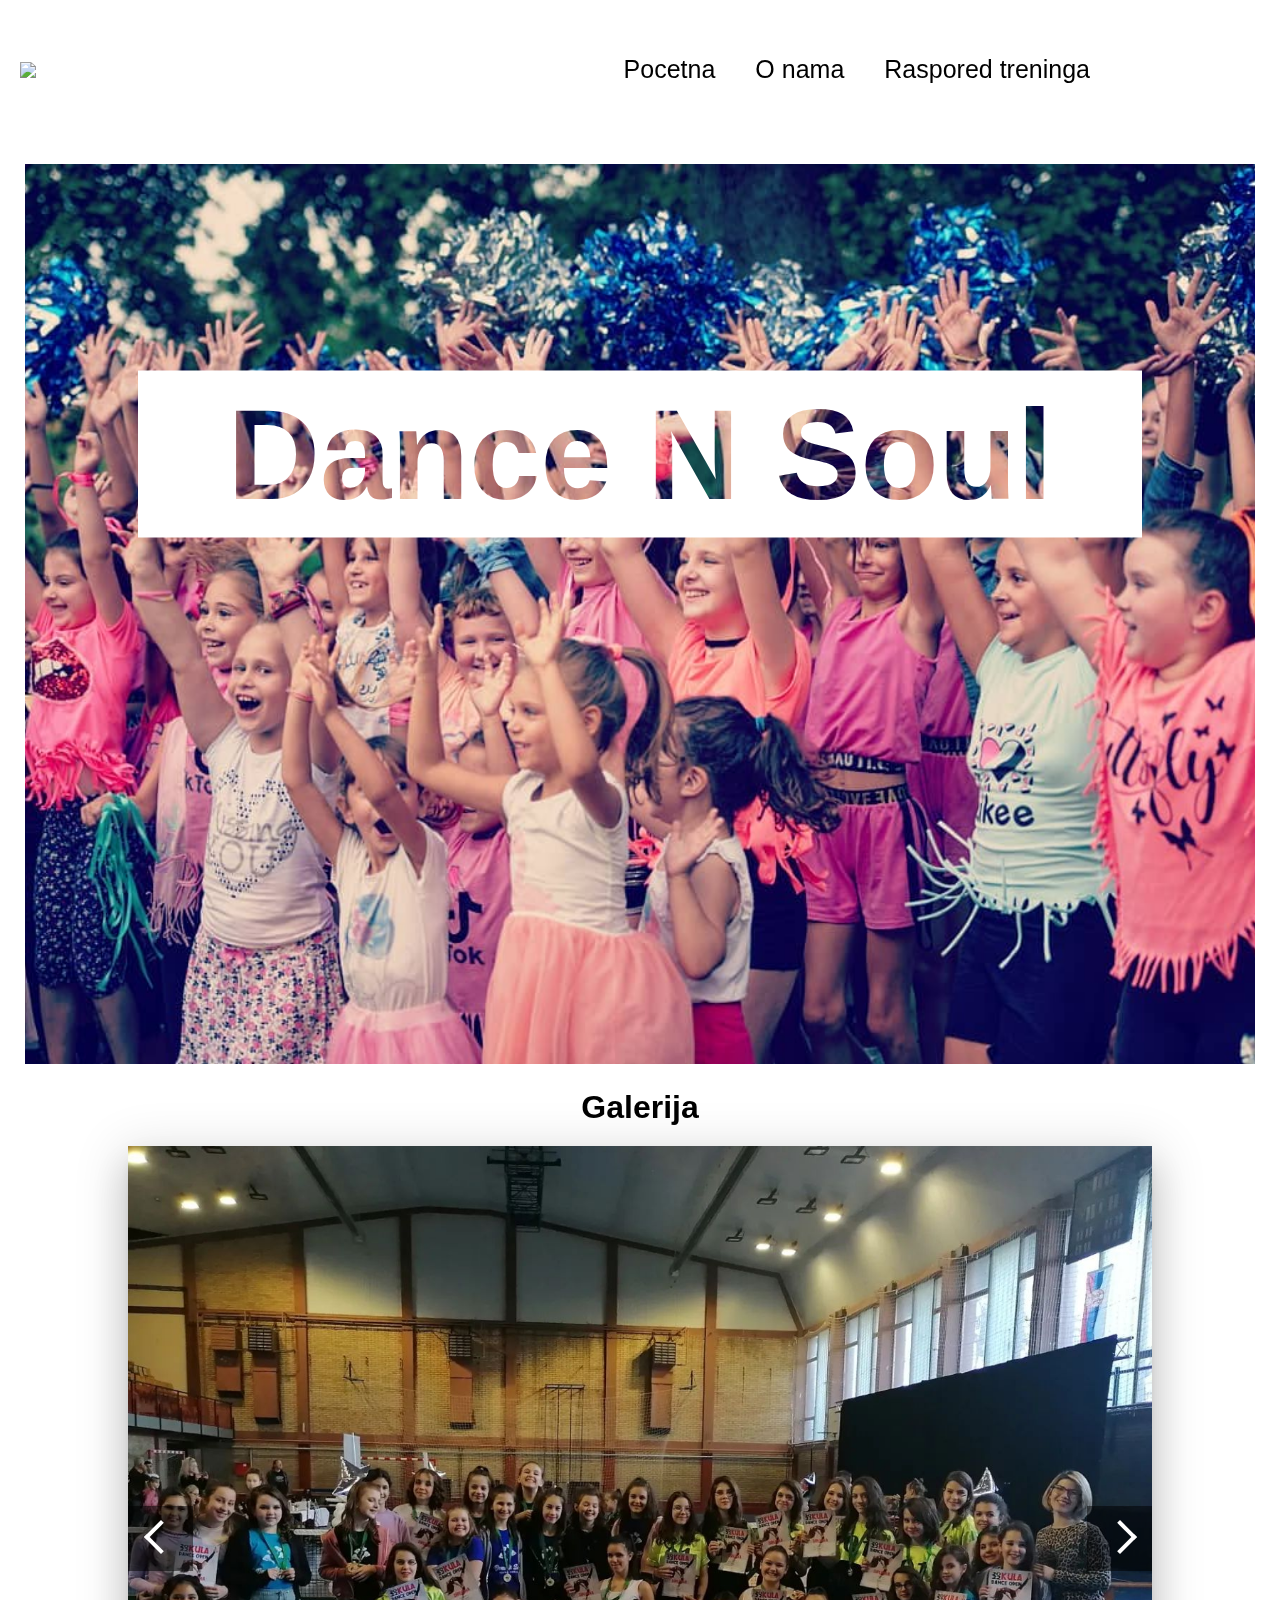
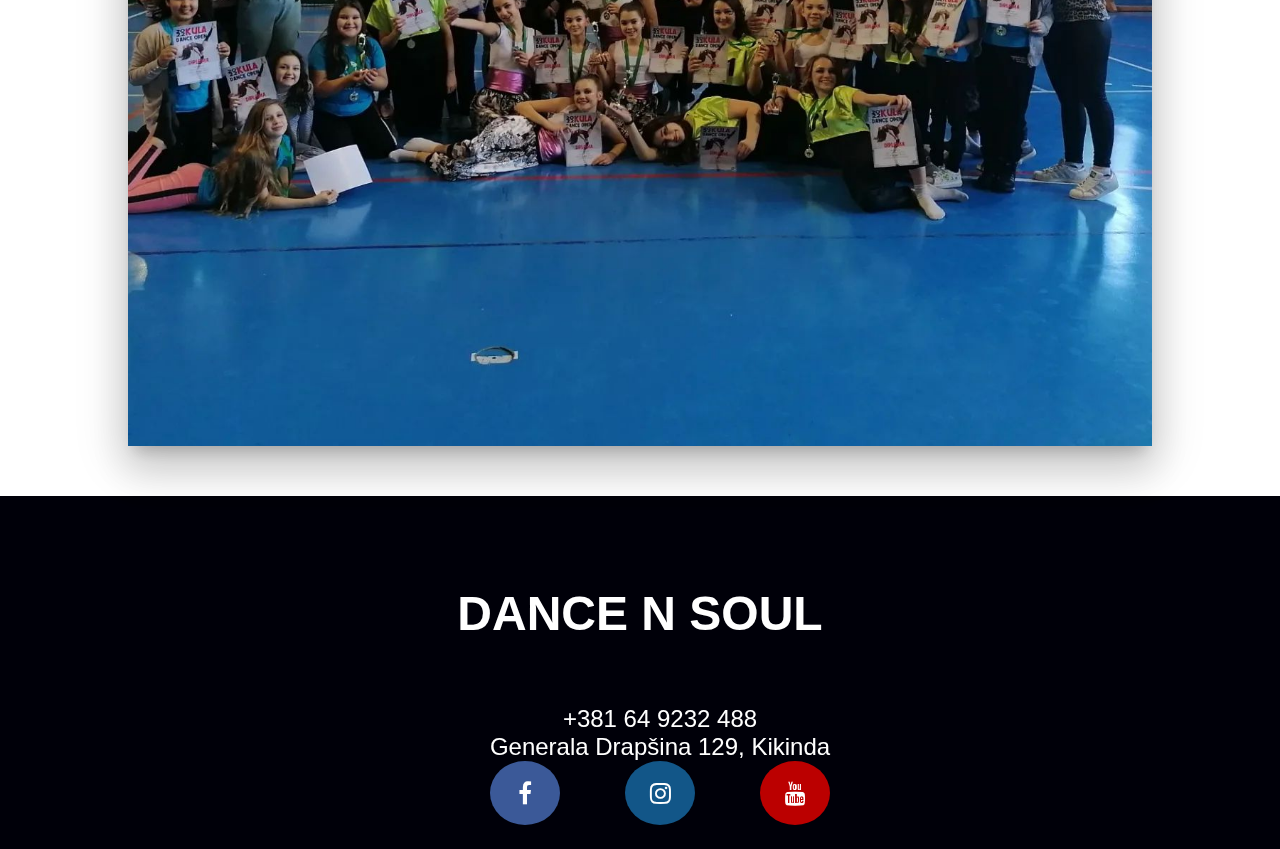
==== index.html @ 38089ff3 "added changes" ====
<!DOCTYPE html>
<html>
<head>
	<meta charset="utf-8">
	<meta name="viewport" content="width=device-width, initial-scale=1">
	<link rel="stylesheet" type="text/css" href="style.css">
    <link rel="stylesheet" href="https://cdnjs.cloudflare.com/ajax/libs/font-awesome/4.7.0/css/font-awesome.min.css">
	<title>DANCE N SOUL</title>
</head>
<body>
  <nav class="header">
          <img  src="slike/s13.jpg">

          <button >MENU</button>

      	<ul>
      		<li><a href="index.html">Pocetna</a></li>
      		<li><a href="o_nama.html">O nama</a></li>
            <li><a href="raspored.html">Raspored treninga</a></li>
      		
      	</ul>
  </nav>

  <div class="bg">
       <div class="container">
         <div class="text">Dance N Soul</div>
       </div>
  </div>

  <div>

    <h1>Galerija</h1>

    <div class="slider-wrapper">
        <button id="left-btn"><i class="arrow"></i></button>
        <div class="slider-images">
            <img src="./slike/s1.jpg">
            <img src="./slike/s2.jpg">
            <img src="./slike/s10.jpg">
            <img src="./slike/s3.jpg">
            <img src="./slike/s12.jpg">
            <img src="./slike/s7.jpg">
            <img src="./slike/s8.jpg">
         </div>   
        <button id="right-btn"><i class="arrow"></i></button>
    </div>    
  </div>


  
  <footer>
    <h2>DANCE N SOUL</h2>
    <div>
        <ul>
            <li> +381 64 9232 488</li>
            <li> Generala Drapšina 129, Kikinda</li>
            <div class="line">
                <li><a class="fa fa-facebook" href="https://www.facebook.com/Dance-N-Soul-205111957030318" target="blank"></a></li>
                <li><a class="fa fa-instagram" href="https://www.instagram.com/dance_n_soul/" target="blank"></a></li>
                <li><a class="fa fa-youtube" href="https://www.youtube.com/channel/UCO1Mel-s2wBLecOdH6HY7vw" target="blank"></a></li>
            </div>
        </ul>
    </div>
  </footer>

  <script type="text/javascript" src="script.js"></script>
</body>
</html>
---- style.css ----
body, html {
  height: 100%;
  margin: 0;
  padding: 0;
  box-sizing: border-box;
  font-family: sans-serif;
}

h1 {
    text-align: center;
    margin-bottom: 15px;
}

h2 {
    color:#000009;
    padding-top: 50px;
    font-size: 2em;
}

/* Navbar*/

.header {
    display: flex;
    justify-content: space-between;
    max-width: 100%;
    margin: auto;
    align-items: center;
    padding: 20px;
   /* background-color: #fff;*/
}

.header img {
    max-width: 275px;
}

.header ul {
    display: flex;
    list-style: none;
    font-size: 25px;
    justify-content: space-around;
    z-index: 9;
    margin-right: 150px;
}

.header ul li a {
    padding: 10px 20px;
    text-decoration: none;
    display: block;
    color: black;
}

.header button {
    display: none;
    padding: 10px;
}

@media (max-width: 1000px) {
    .header button {
        display: block;
    }

    .header ul {
        display: none;
        background-color: lightsteelblue;
        position: absolute;
        width: 100%;
        left: 0;
        right: 0;
        top: 120px;
    }
}


/*background pocetna*/


.bg {
  background-image: url("./slike/s11.jpg");
  height: 100vh; 
 /* max-width: 80%;*/
  margin: 25px;
  background-position: center;
  background-repeat: no-repeat;
  background-size: cover;
}

.bg .container { 
  top: 30%;  
  position: relative;
  height: 300px;
}

.text {
  background-color: white;
  color: black;
  font-size: 10vw; 
  font-weight: bold;
  margin: 0 auto; 
  padding: 10px;
  width: 80%;
  text-align: center; 
  position: absolute; 
  left: 50%; 
  transform: translate(-50%, -50%); 
  mix-blend-mode: screen; 
}


/*Galerija-pocetna*/



.slider-wrapper {
    max-width: 80%;
    height: 100vh;
    box-shadow: 0 24px 38px 3px rgba(0, 0, 0, 0.14), 0 9px 46px 8px rgba(0, 0, 0, 0.12), 0 11px 15px -7px rgba(0, 0, 0, 0.2);
    margin: auto;
    margin-top: 20px;
    position: relative;
    margin-bottom: 50px;
}

.slider-wrapper .slider-images {
    height: 100%;
}

.slider-wrapper .slider-images img {
    width: 100%;
    height: 100%;
    object-fit: cover;
    display: none;
}

.slider-wrapper .slider-images img:first-child {
    display: block;
}

.slider-wrapper button {
    height: 65px;
    width: 65px;
    border: none;
    outline: none;
    background: rgba(0, 0, 0, 0.5);
    cursor: pointer;
    top: 40%;
    position: absolute;
    z-index: 999;
}

.slider-wrapper button .arrow {
    border: solid #fff;
    border-width: 0 4px 4px 0;
    display: inline-block;
    padding: 10px;
    transition: transform 0.3s ease-out;
    outline: none;
}

.slider-wrapper #right-btn {
    right: 0;
}

.slider-wrapper #right-btn .arrow {
    transform: rotate(-45deg);
}

.slider-wrapper #left-btn {
    left: 0;
}

.slider-wrapper #left-btn .arrow {
    transform: rotate(135deg);
}

/*** O nama ***/

#mi {
    padding-left: 120px;
    font-family: reight-display-pro,serif;
    font-weight: 500;
    font-style: italic;
    line-height: 1.2;
    text-align: left;
    font-size: 2.5rem;

}

.card4 {
      box-shadow: 0 4px 8px 0 rgba(0, 0, 0, 0.2);
      font-family: freight-display-pro, serif;
      font-style: italic;
      font-weight: 300;
      font-size: 2rem;
      padding: 85px;
      margin: 40px;
}

@media (max-width: 1000px) {
    .card4 {
       font-size: 25px ;
       padding: 10px;
    }
}

/* nas tim */

.column {
  float: left;
  width: 45%;
  margin-bottom: 16px;
  margin-left: 25px;
  padding: 0 8px;
}


@media screen and (max-width: 650px) {
  .column {
    width: 100%;
    display: block;
  }
}



.card {
  box-shadow: 0 4px 8px 0 rgba(0, 0, 0, 0.2);

}


.container {
  padding: 20px 16px;
}

.container::after, .row::after {
  content: "";
  clear: both;
  display: table;
}

.title {
  color: grey;
}

/*.button {
  border: none;
  outline: 0;
  display: inline-block;
  padding: 8px;
  color: white;
  background-color: #000;
  text-align: center;
  cursor: pointer;
  width: 100%;
}

.button:hover {
  background-color: #555;
}*/ 



/*** raspored treninga ***/

.cover {
    margin: 30px;
    background-position: center;
}

.cover img {
    display: block;
    margin: auto;
    max-width: 100%;
    height: auto;


}



/*foto galerija

.galerija{
    height: 100vh;
    background-color: lightgoldenrodyellow;
}/*

/*kontak

.con_heder {
    text-align: center;
    margin-top: 20px;
    margin-bottom: 40px;
}


input[type=text], select, textarea {
  width: 100%;
  padding: 12px;
  border: 1px solid #ccc;
  margin-top: 6px;
  margin-bottom: 16px;
  resize: vertical;
}

input[type=submit] {
  background-color: #04AA6D;
  color: white;
  padding: 12px 20px;
  border: none;
  cursor: pointer;
}

input[type=submit]:hover {
  background-color: #45a049;
}

.con_container {
  border-radius: 5px;
  background-color: #f2f2f2;
  padding: 10px;
}


.con_column {
  float: left;
  width: 50%;
  margin-top: 6px;
  padding: 20px;
}


.con_row:after {
  content: "";
  display: table;
  clear: both;
}

textarea {
    height: 170px;
}

@media screen and (max-width: 1000px) {
  .column, input[type=submit] {
    width: 100%;
    margin-top: 0;
  }
}/*


/*footer*/

footer {
    text-align: center;
    background-color: #000009;
    color: white;
    display: flex;
    align-items: center;
    justify-content: center;
    flex-direction: column;
    font-size: 1.5em;

    
}

footer ul {
    list-style: none;
}

footer h2 {
    color: white;
}

.line {
    display: flex;
    flex-direction: row;
    justify-content: space-between;

}


.fa {
  padding: 20px;
  font-size: 30px;
  width: 30px;
  text-align: center;
  text-decoration: none;
  border-radius: 50%;
  
}


.fa:hover {
  opacity: 0.7;
}

.fa-facebook {
    background: #3B5998;
    color: white;
 }

 .fa-instagram {
    background: #125688;
    color: white;
}

.fa-youtube {
    background: #bb0000;
    color: white;
}
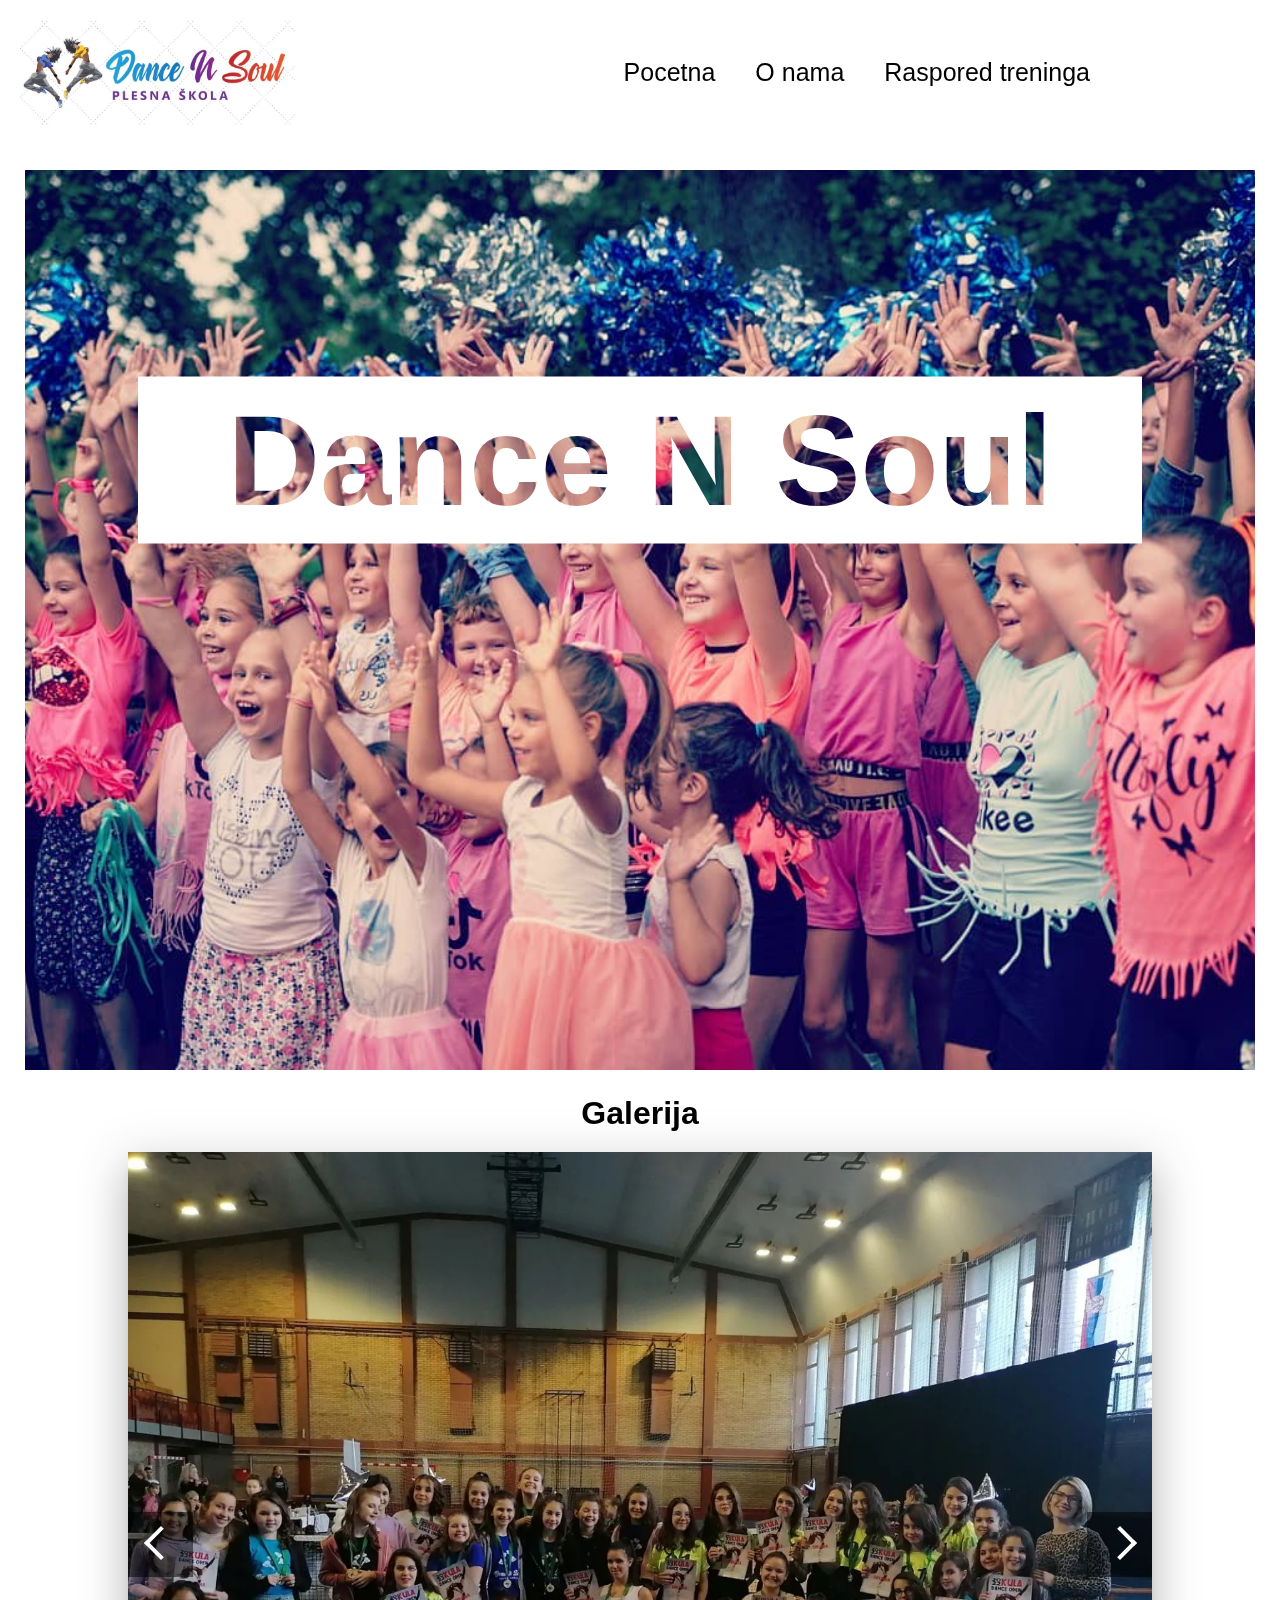
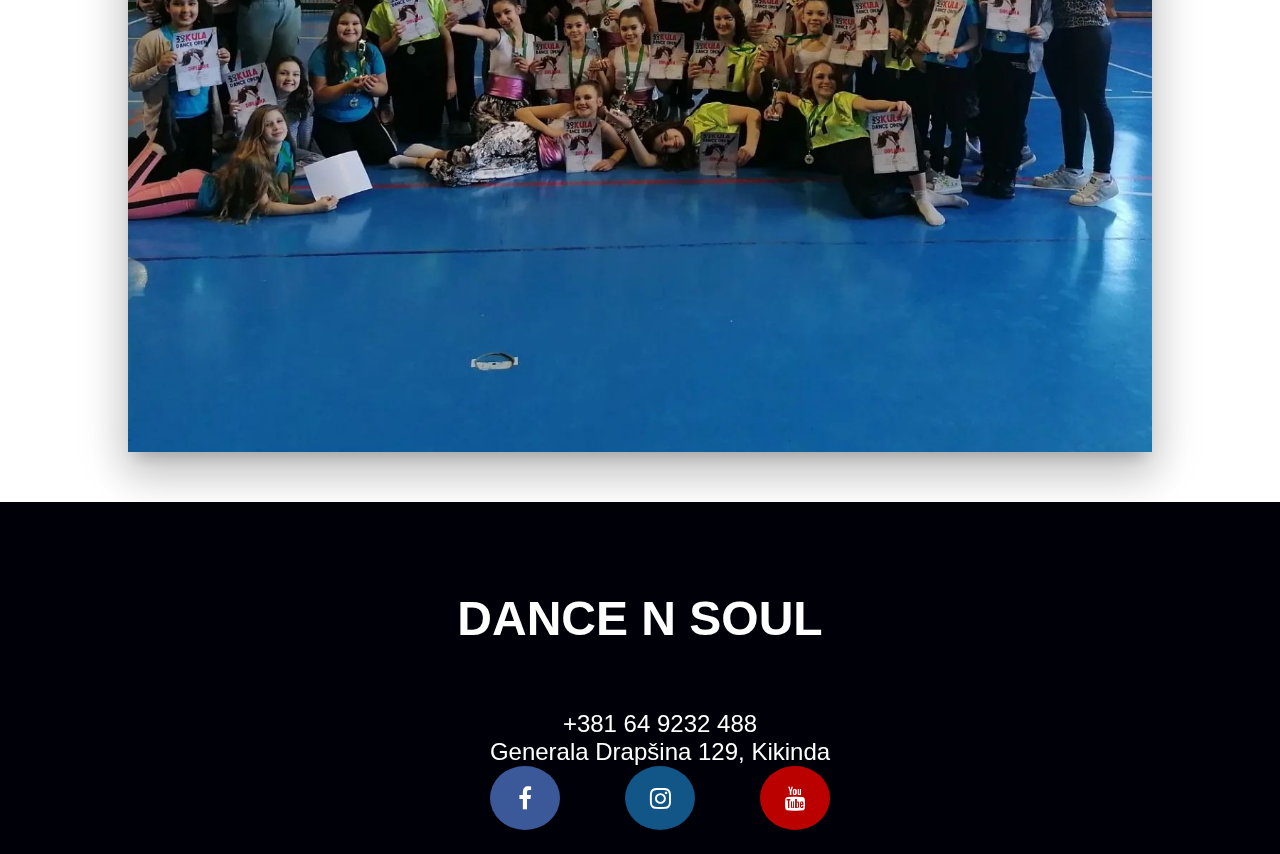
==== commit 1d863b9a: "updating project" ====
--- a/index.html
+++ b/index.html
@@ -9,7 +9,7 @@
 </head>
 <body>
   <nav class="header">
-          <img  src="slike/s13.jpg">
+          <img  src="slike/S13.jpg">
 
           <button >MENU</button>
 
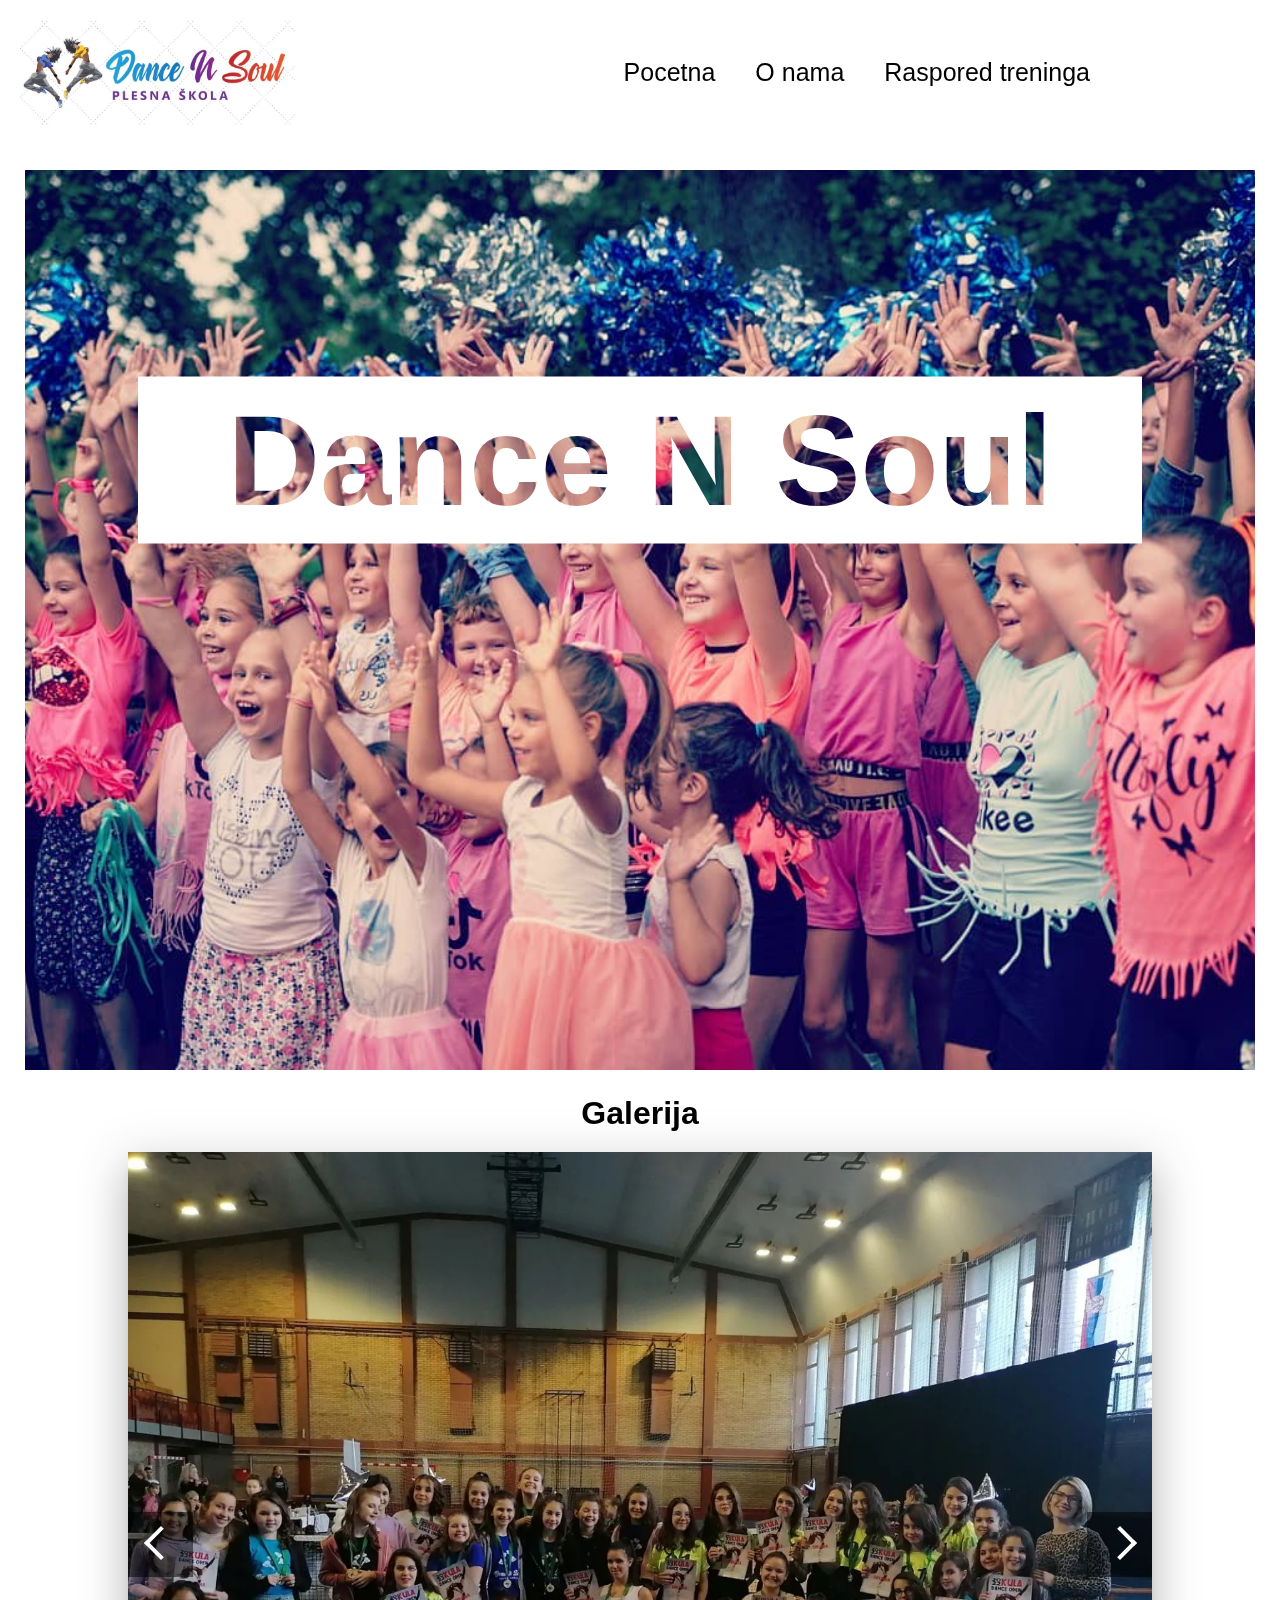
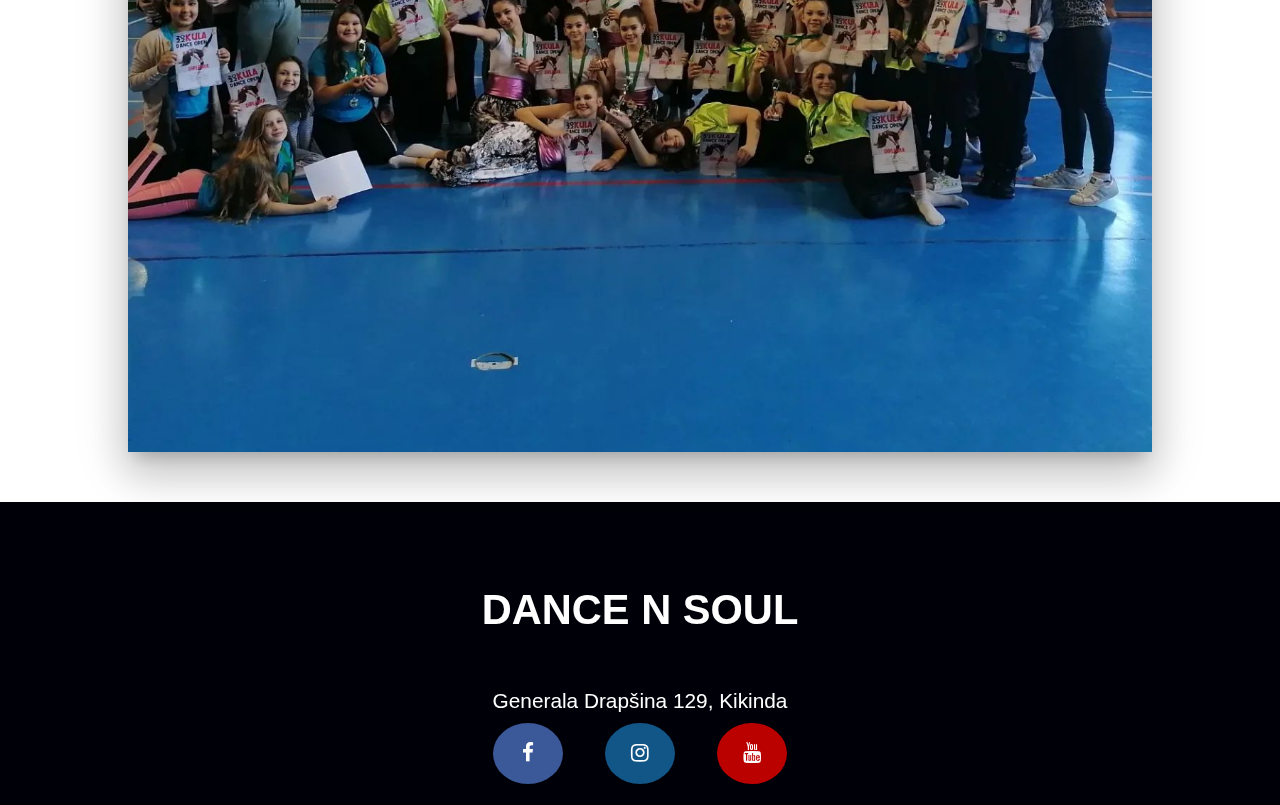
==== commit 4ea9e958: "new changes" ====
--- a/index.html
+++ b/index.html
@@ -52,7 +52,6 @@
     <h2>DANCE N SOUL</h2>
     <div>
         <ul>
-            <li> +381 64 9232 488</li>
             <li> Generala Drapšina 129, Kikinda</li>
             <div class="line">
                 <li><a class="fa fa-facebook" href="https://www.facebook.com/Dance-N-Soul-205111957030318" target="blank"></a></li>
--- a/style.css
+++ b/style.css
@@ -52,11 +52,13 @@
 .header button {
     display: none;
     padding: 10px;
+    
 }
 
 @media (max-width: 1000px) {
     .header button {
         display: block;
+        margin-right: 15px;
     }
 
     .header ul {
@@ -176,7 +178,7 @@
 
 #mi {
     padding-left: 120px;
-    font-family: reight-display-pro,serif;
+   /* font-family: 'Lato';*/
     font-weight: 500;
     font-style: italic;
     line-height: 1.2;
@@ -187,7 +189,7 @@
 
 .card4 {
       box-shadow: 0 4px 8px 0 rgba(0, 0, 0, 0.2);
-      font-family: freight-display-pro, serif;
+      /*font-family: Lato;*/
       font-style: italic;
       font-weight: 300;
       font-size: 2rem;
@@ -212,11 +214,17 @@
   padding: 0 8px;
 }
 
-
-@media screen and (max-width: 650px) {
+.card img {
+    width: 100%; 
+    height: auto;
+}
+
+
+@media screen and (max-width: 950px) {
   .column {
     width: 100%;
     display: block;
+    margin-right: 10px;
   }
 }
 
@@ -358,23 +366,27 @@
     align-items: center;
     justify-content: center;
     flex-direction: column;
-    font-size: 1.5em;
+    font-size: 1.3em;
 
     
 }
 
 footer ul {
     list-style: none;
+    padding: 0;
 }
 
 footer h2 {
     color: white;
+    margin-left: 3px;
+    margin-right: 3px;
 }
 
 .line {
     display: flex;
     flex-direction: row;
     justify-content: space-between;
+    margin-top: 10px;
 
 }
 
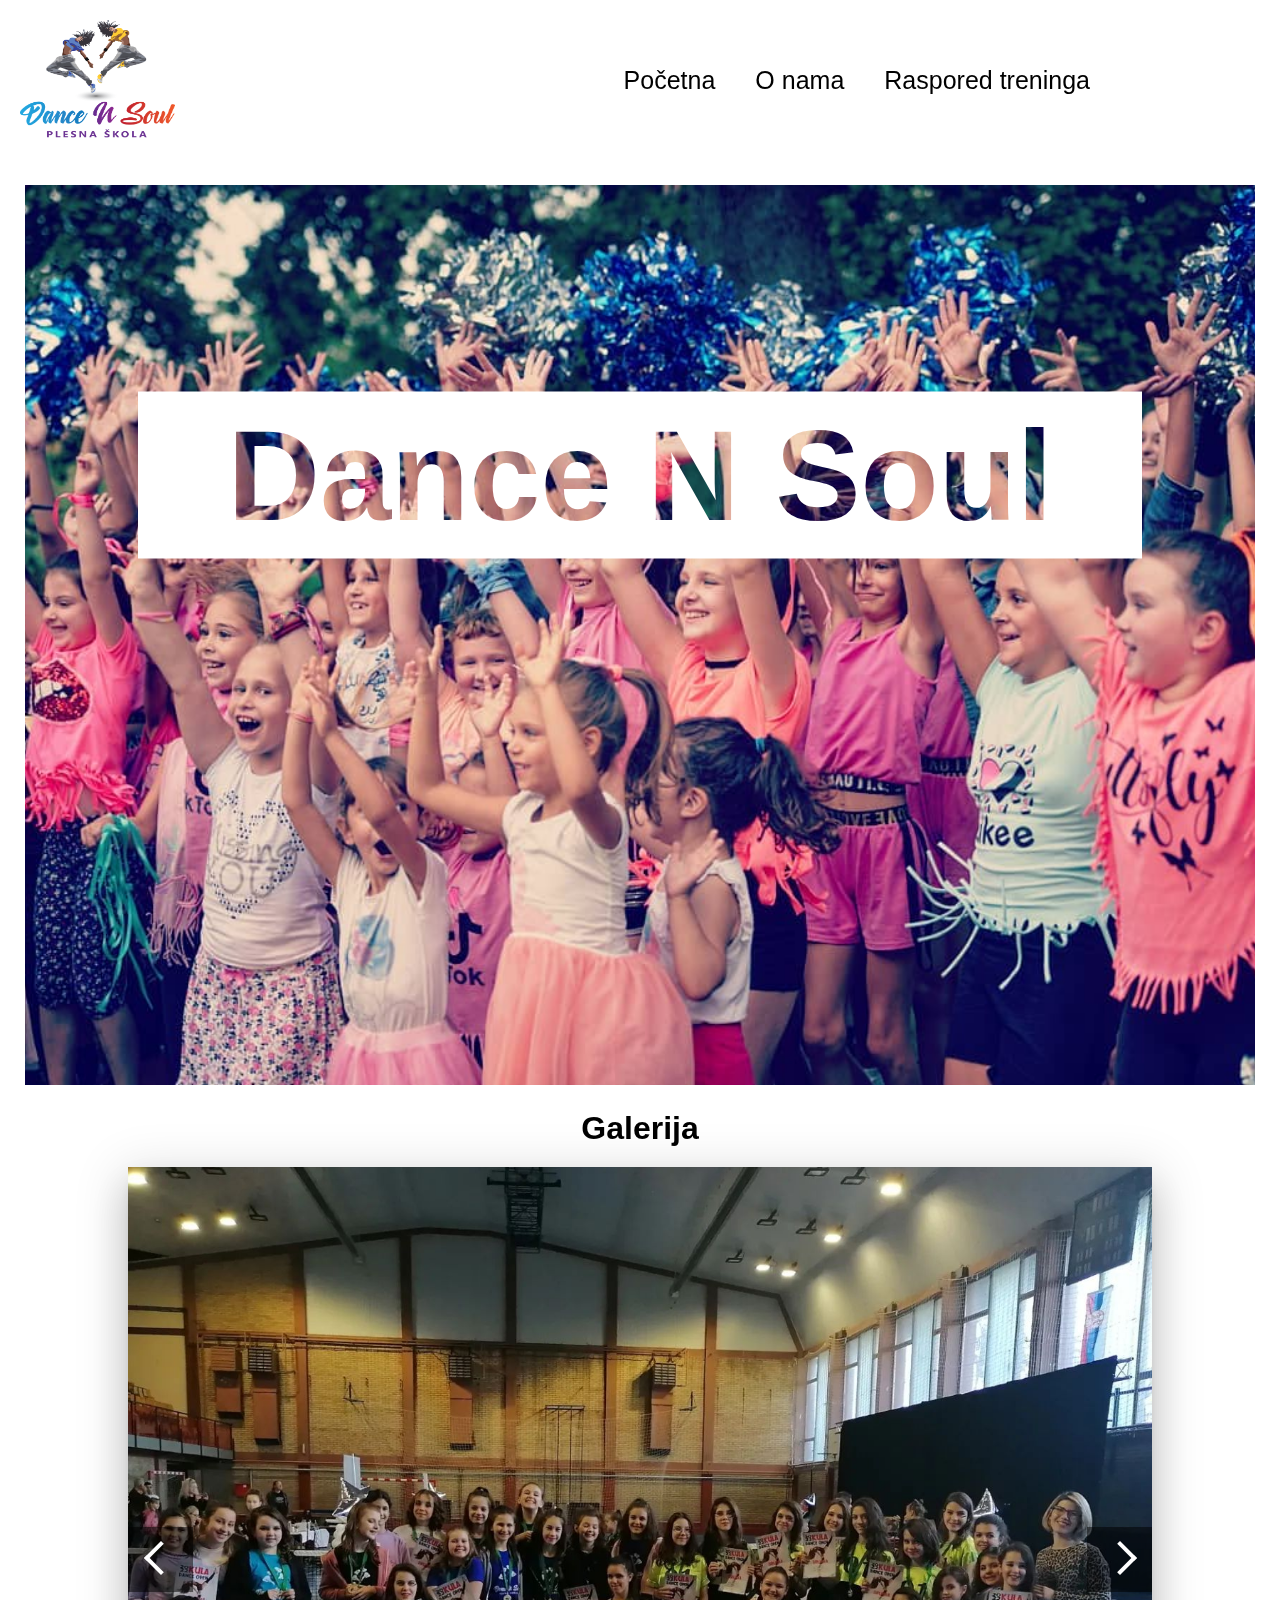
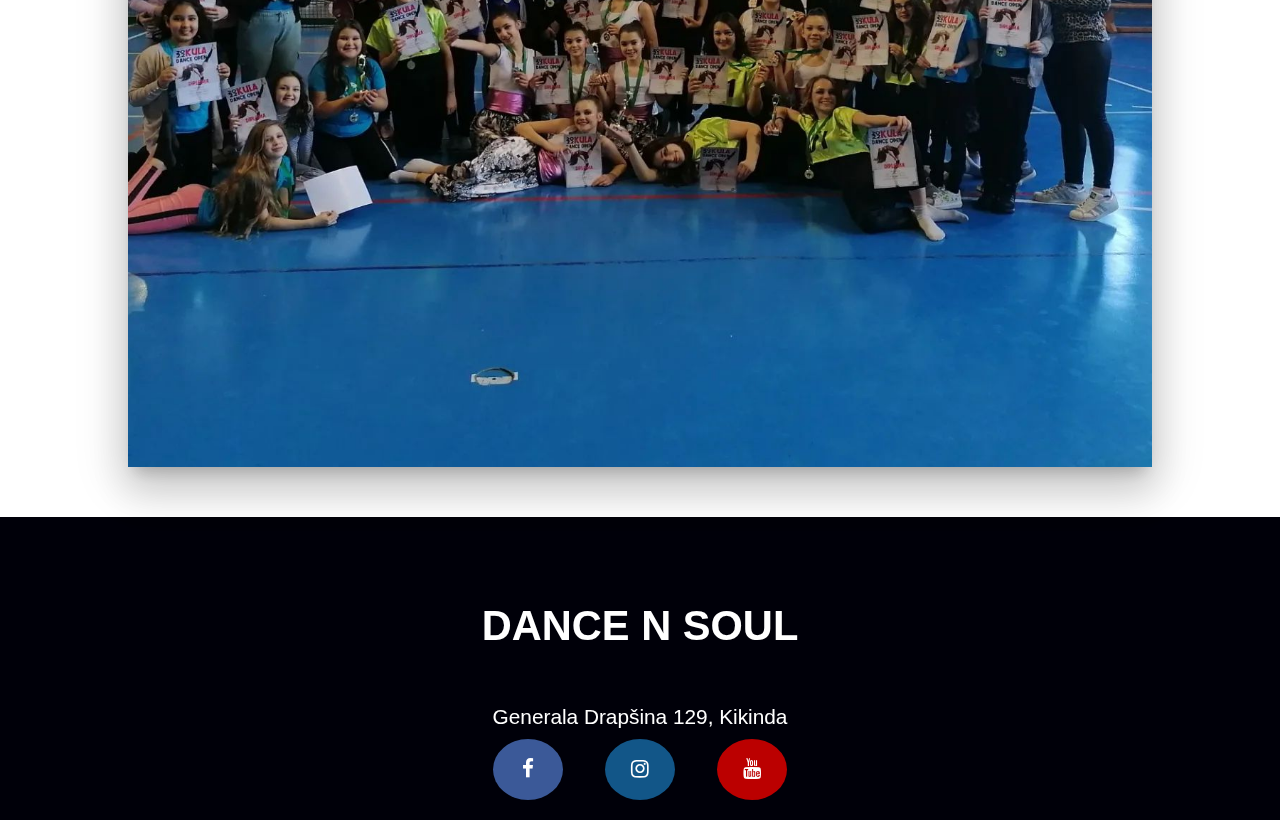
==== commit 2e042f02: "adding changes" ====
--- a/index.html
+++ b/index.html
@@ -9,12 +9,12 @@
 </head>
 <body>
   <nav class="header">
-          <img  src="slike/S13.jpg">
+          <img  src="slike/logo.png">
 
           <button >MENU</button>
 
       	<ul>
-      		<li><a href="index.html">Pocetna</a></li>
+      		<li><a href="index.html">Početna</a></li>
       		<li><a href="o_nama.html">O nama</a></li>
             <li><a href="raspored.html">Raspored treninga</a></li>
       		
--- a/style.css
+++ b/style.css
@@ -26,11 +26,11 @@
     margin: auto;
     align-items: center;
     padding: 20px;
-   /* background-color: #fff;*/
 }
 
 .header img {
-    max-width: 275px;
+    width: 155px;
+    height: 120px;
 }
 
 .header ul {
@@ -55,10 +55,10 @@
     
 }
 
-@media (max-width: 1000px) {
+@media (max-width: 800px) {
     .header button {
         display: block;
-        margin-right: 15px;
+        margin-right: 20px;
     }
 
     .header ul {
@@ -177,19 +177,16 @@
 /*** O nama ***/
 
 #mi {
-    padding-left: 120px;
-   /* font-family: 'Lato';*/
     font-weight: 500;
     font-style: italic;
     line-height: 1.2;
-    text-align: left;
+    text-align: center;
     font-size: 2.5rem;
 
 }
 
 .card4 {
       box-shadow: 0 4px 8px 0 rgba(0, 0, 0, 0.2);
-      /*font-family: Lato;*/
       font-style: italic;
       font-weight: 300;
       font-size: 2rem;
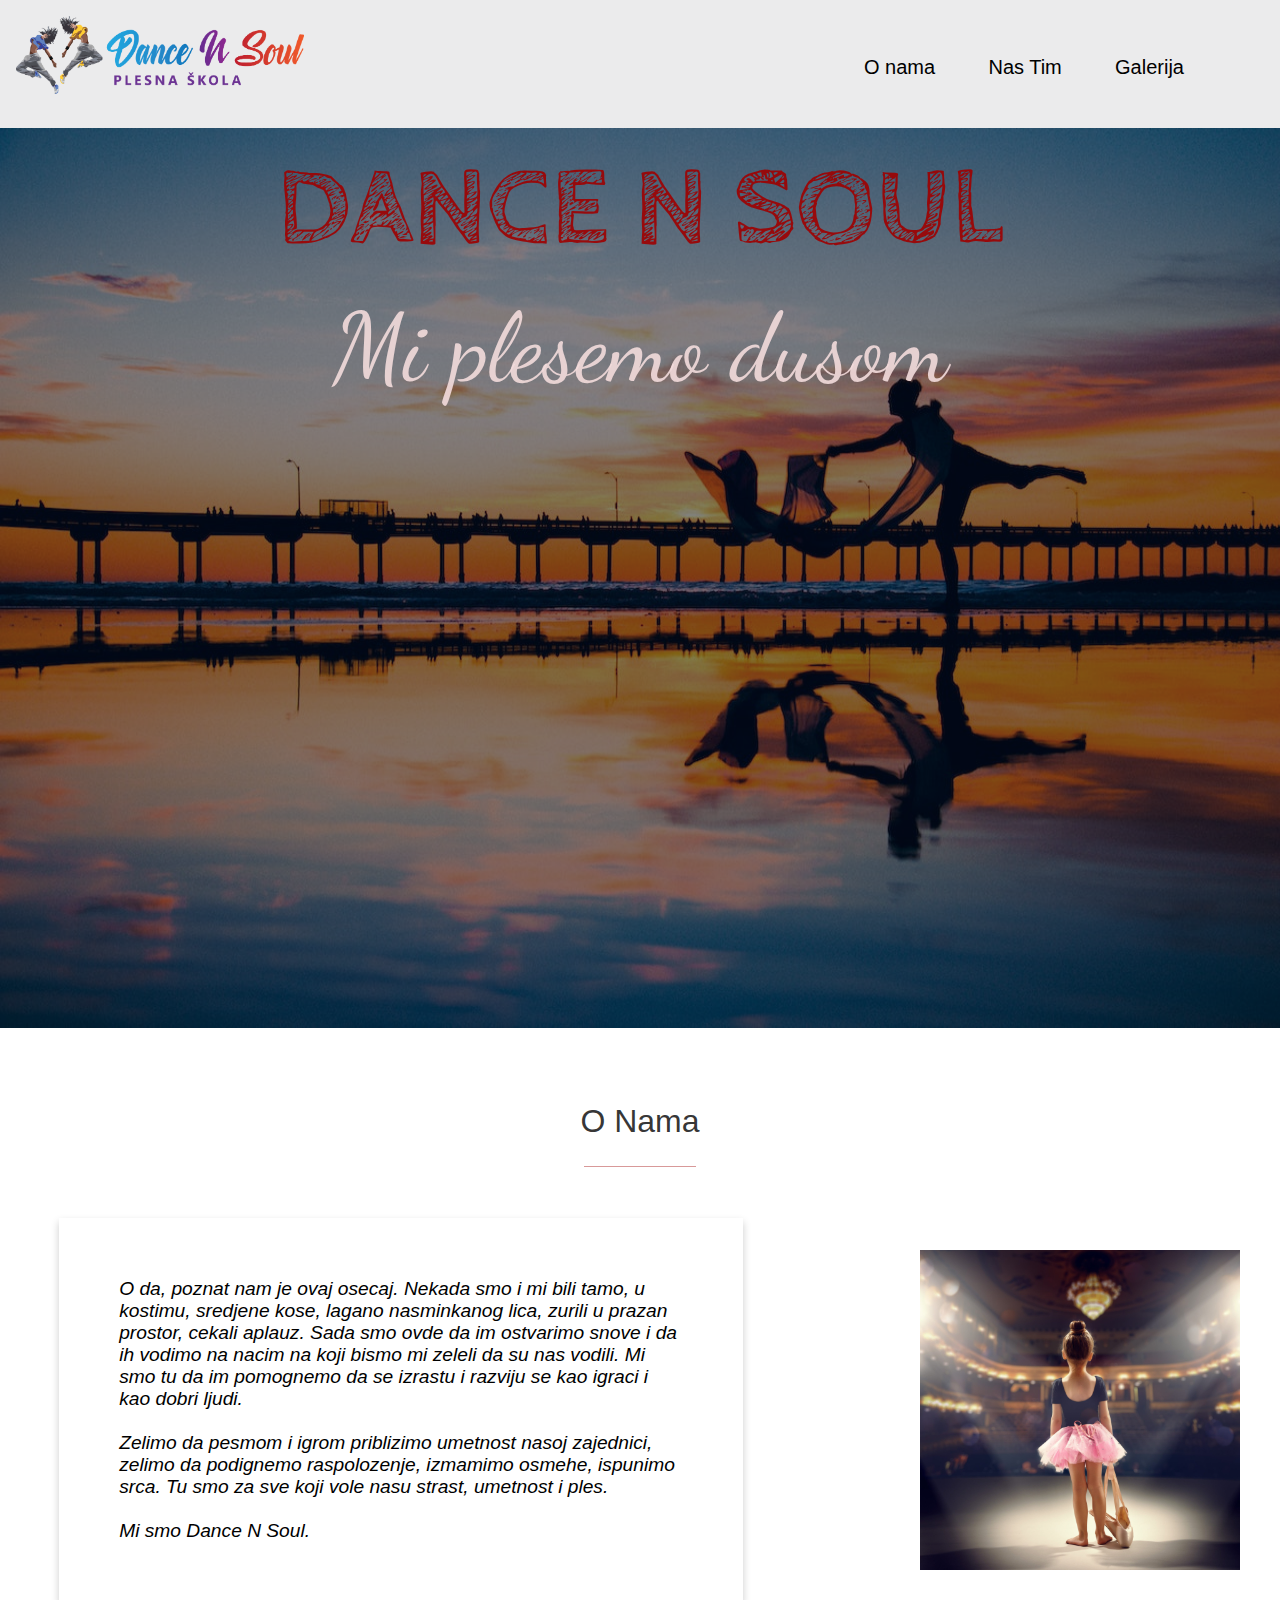
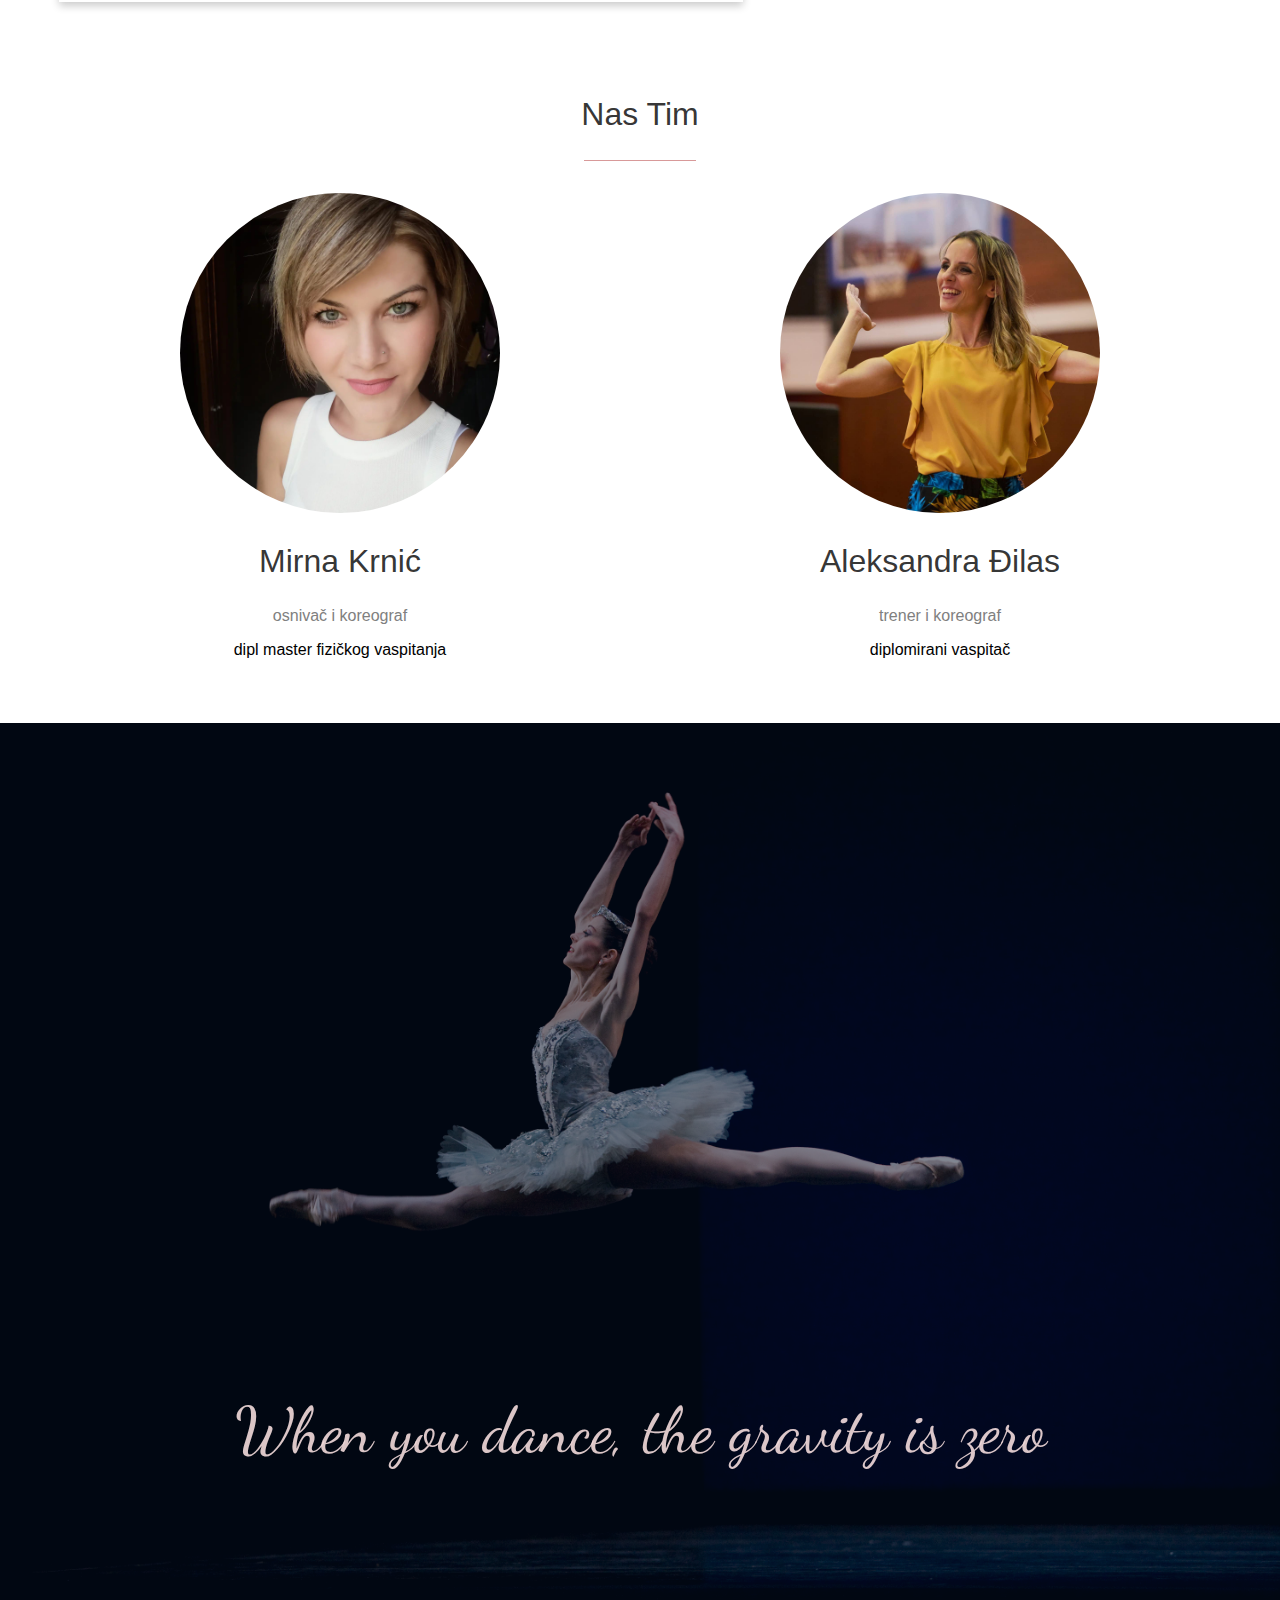
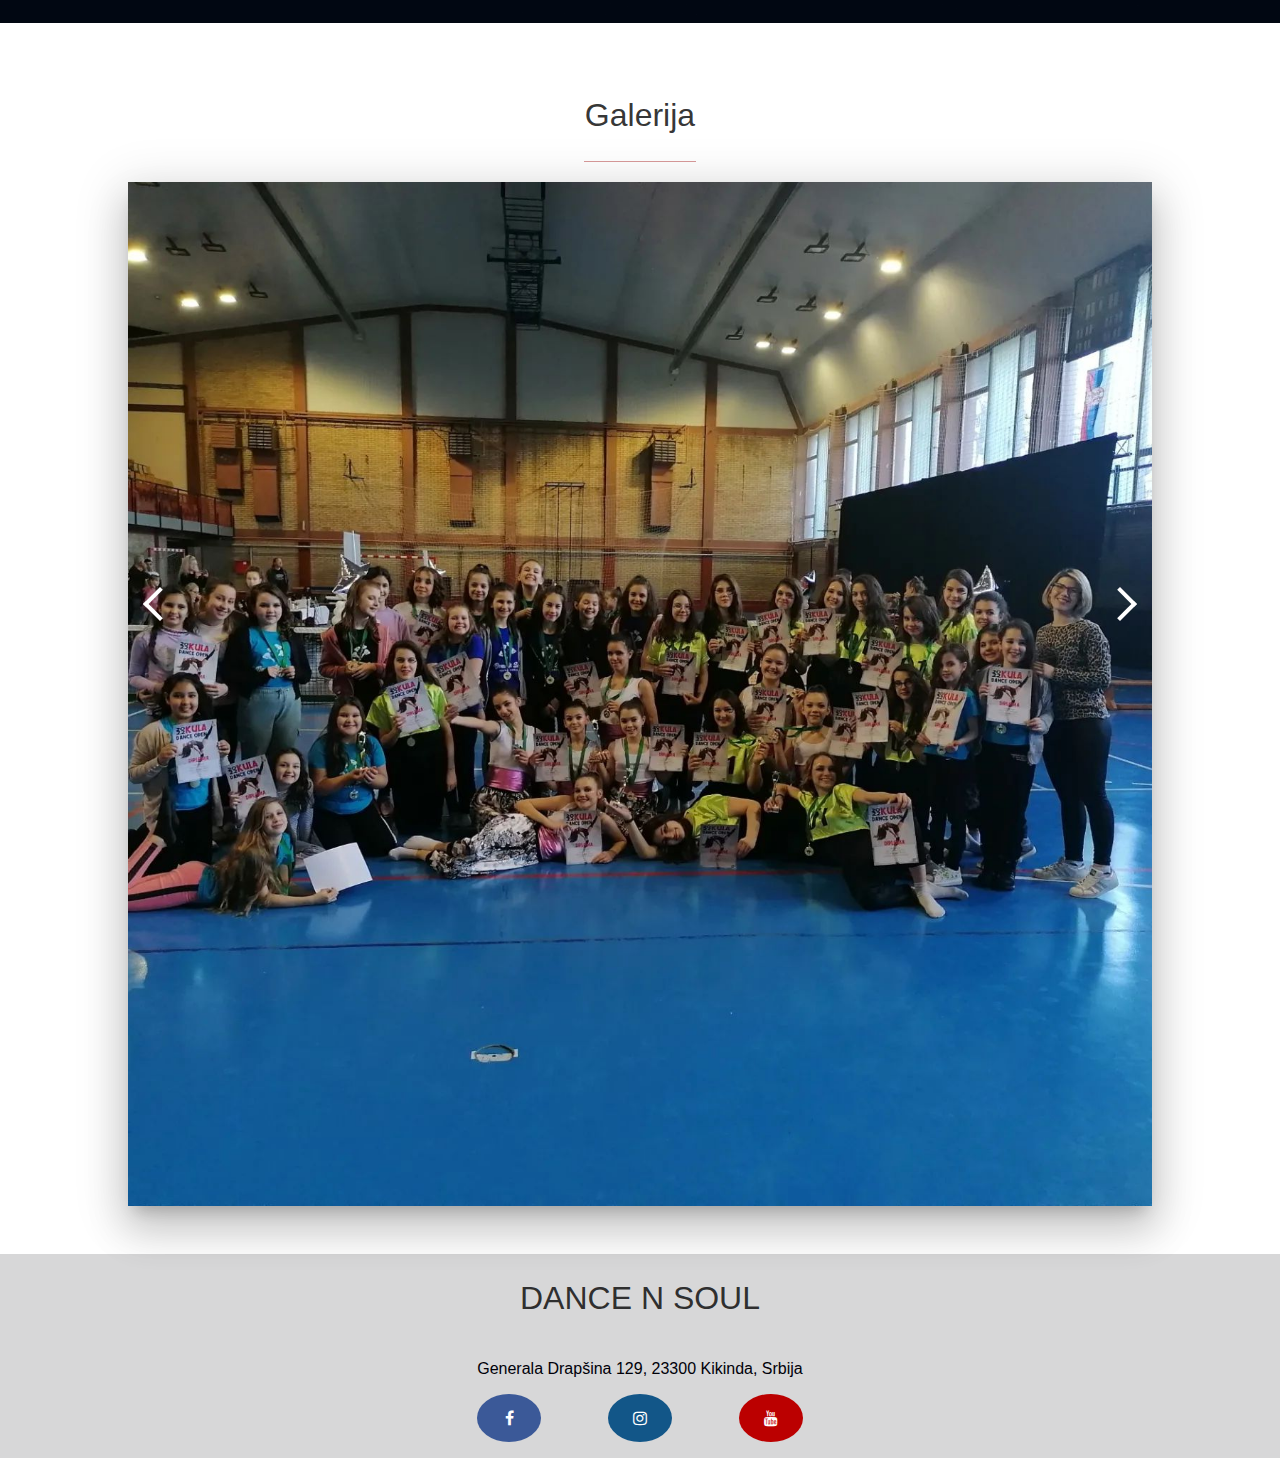
==== commit 44bcb410: "complet new design" ====
--- a/index.html
+++ b/index.html
@@ -1,69 +1,158 @@
 <!DOCTYPE html>
 <html>
-<head>
-	<meta charset="utf-8">
-	<meta name="viewport" content="width=device-width, initial-scale=1">
-	<link rel="stylesheet" type="text/css" href="style.css">
-    <link rel="stylesheet" href="https://cdnjs.cloudflare.com/ajax/libs/font-awesome/4.7.0/css/font-awesome.min.css">
-	<title>DANCE N SOUL</title>
-</head>
-<body>
-  <nav class="header">
-          <img  src="slike/logo.png">
+  <head>
+    <meta charset="utf-8" />
+    <meta name="viewport" content="width=device-width, initial-scale=1" />
+    <link rel="stylesheet" type="text/css" href="style.css" />
+    <link
+      rel="stylesheet"
+      href="https://cdnjs.cloudflare.com/ajax/libs/font-awesome/4.7.0/css/font-awesome.min.css"
+    />
+    <link
+      href="https://fonts.googleapis.com/css2?family=Cabin+Sketch:wght@700&family=Dancing+Script:wght@400;500&family=Pacifico&display=swap"
+      rel="stylesheet"
+    />
+    <title>DANCE N SOUL</title>
+  </head>
+  <body>
+    <!-- Navbar-->
+    <nav class="header">
+      <img src="slike/logo1.png" />
 
-          <button >MENU</button>
+      <a class="menu"></a>
 
-      	<ul>
-      		<li><a href="index.html">Početna</a></li>
-      		<li><a href="o_nama.html">O nama</a></li>
-            <li><a href="raspored.html">Raspored treninga</a></li>
-      		
-      	</ul>
-  </nav>
+      <ul>
+        <li><a href="#section-2">O nama</a></li>
+        <li><a href="#section-3">Nas Tim</a></li>
+        <li><a href="#section-4">Galerija</a></li>
+      </ul>
+    </nav>
 
-  <div class="bg">
-       <div class="container">
-         <div class="text">Dance N Soul</div>
-       </div>
-  </div>
+    <!-- first section-->
+    <section id="section-1" class="bg">
+      <img src="./slike/bg.jpg" alt="DnS" />
+      <div class="text-wrapper">
+        <h1>DANCE N SOUL</h1>
+        <h3>Mi plesemo dusom</h3>
+      </div>
+    </section>
 
-  <div>
+    <!-- about us section-->
+    <section id="section-2" class="container">
+      <h2>O Nama</h2>
+      <div class="underline"></div>
+      <div class="aboutUs-wrraper">
+        <p class="card">
+          O da, poznat nam je ovaj osecaj. Nekada smo i mi bili tamo, u kostimu,
+          sredjene kose, lagano nasminkanog lica, zurili u prazan prostor,
+          cekali aplauz. Sada smo ovde da im ostvarimo snove i da ih vodimo na
+          nacim na koji bismo mi zeleli da su nas vodili. Mi smo tu da im
+          pomognemo da se izrastu i razviju se kao igraci i kao dobri ljudi.<br />
+          <br />
+          Zelimo da pesmom i igrom priblizimo umetnost nasoj zajednici, zelimo
+          da podignemo raspolozenje, izmamimo osmehe, ispunimo srca. Tu smo za
+          sve koji vole nasu strast, umetnost i ples.
+          <br /><br />
+          Mi smo Dance N Soul.
+        </p>
+        <img src="slike/girl.jpg" alt="little-girl" />
+      </div>
+    </section>
 
-    <h1>Galerija</h1>
+    <!-- Team section -->
+    <section id="section-3" class="container">
+      <h2>Nas Tim</h2>
+      <div class="underline"></div>
 
-    <div class="slider-wrapper">
-        <button id="left-btn"><i class="arrow"></i></button>
-        <div class="slider-images">
-            <img src="./slike/s1.jpg">
-            <img src="./slike/s2.jpg">
-            <img src="./slike/s10.jpg">
-            <img src="./slike/s3.jpg">
-            <img src="./slike/s12.jpg">
-            <img src="./slike/s7.jpg">
-            <img src="./slike/s8.jpg">
-         </div>   
-        <button id="right-btn"><i class="arrow"></i></button>
-    </div>    
-  </div>
+      <div class="team-wrraper">
+        <div class="team-card">
+          <img src="./slike/mirna1.jpg" alt="Mirna" />
+          <div class="team-member">
+            <h2>Mirna Krnić</h2>
+            <p class="title">osnivač i koreograf</p>
+            <p>dipl master fizičkog vaspitanja</p>
+            <!--p>Strast prema plesu sam pretvorila u svoj životni poziv, tako da sada radim i živim svoj san.</p-->
+            <!--p>example@example.com</p>
+                <p><button class="button">Contact</button></p-->
+          </div>
+        </div>
 
+        <div class="team-card">
+          <img src="./slike/sanja.jpg" alt="Sanja" />
+          <div class="team-member">
+            <h2>Aleksandra Đilas</h2>
+            <p class="title">trener i koreograf</p>
+            <p>diplomirani vaspitač</p>
+            <!--p>example@example.com</p>
+                <p><button class="button">Contact</button></p-->
+          </div>
+        </div>
+      </div>
+    </section>
 
-  
-  <footer>
-    <h2>DANCE N SOUL</h2>
-    <div>
+    <!-- just one picture :) -->
+    <section class="gravity">
+      <img src="./slike/big-leap.jpg" />
+      <div class="text-wrapper">
+          <h3>When you dance, the gravity is zero</h3>
+        </div>
+      </div>
+    </section>
+
+    <!-- galery section-->
+    <section id="section-4">
+      <div>
+        <h2>Galerija</h2>
+        <div class="underline"></div>
+        <div class="slider-wrapper">
+          <button id="left-btn"><i class="arrow"></i></button>
+          <div class="slider-images">
+            <img src="./slike/s1.jpg" />
+            <img src="./slike/s2.jpg" />
+            <img src="./slike/s10.jpg" />
+            <img src="./slike/s3.jpg" />
+            <img src="./slike/s12.jpg" />
+            <img src="./slike/s7.jpg" />
+            <img src="./slike/s8.jpg" />
+          </div>
+          <button id="right-btn"><i class="arrow"></i></button>
+        </div>
+      </div>
+    </section>
+
+    <!-- footer -->
+    <footer>
+      <h2>DANCE N SOUL</h2>
+      <div>
         <ul>
-            <li> Generala Drapšina 129, Kikinda</li>
-            <div class="line">
-                <li><a class="fa fa-facebook" href="https://www.facebook.com/Dance-N-Soul-205111957030318" target="blank"></a></li>
-                <li><a class="fa fa-instagram" href="https://www.instagram.com/dance_n_soul/" target="blank"></a></li>
-                <li><a class="fa fa-youtube" href="https://www.youtube.com/channel/UCO1Mel-s2wBLecOdH6HY7vw" target="blank"></a></li>
-            </div>
+          <li>Generala Drapšina 129, 23300 Kikinda, Srbija</li>
+          <div class="line">
+            <li>
+              <a
+                class="fa fa-facebook"
+                href="https://www.facebook.com/Dance-N-Soul-205111957030318"
+                target="blank"
+              ></a>
+            </li>
+            <li>
+              <a
+                class="fa fa-instagram"
+                href="https://www.instagram.com/dance_n_soul/"
+                target="blank"
+              ></a>
+            </li>
+            <li>
+              <a
+                class="fa fa-youtube"
+                href="https://www.youtube.com/channel/UCO1Mel-s2wBLecOdH6HY7vw"
+                target="blank"
+              ></a>
+            </li>
+          </div>
         </ul>
-    </div>
-  </footer>
+      </div>
+    </footer>
 
-  <script type="text/javascript" src="script.js"></script>
-</body>
+    <script type="text/javascript" src="script.js"></script>
+  </body>
 </html>
-
-  --- a/style.css
+++ b/style.css
@@ -1,419 +1,452 @@
-body, html {
-  height: 100%;
+body,
+html {
   margin: 0;
   padding: 0;
   box-sizing: border-box;
   font-family: sans-serif;
 }
 
+html {
+  scroll-behavior: smooth;
+}
+
+section {
+  padding-bottom: 3em;
+}
+
 h1 {
-    text-align: center;
-    margin-bottom: 15px;
+  margin: 0;
+  padding: 1rem;
+  font-family: "Cabin Sketch", cursive;
+  font-size: 7rem;
+  color: rgba(158, 0, 0, 0.9);
 }
 
 h2 {
-    color:#000009;
-    padding-top: 50px;
-    font-size: 2em;
+  color: rgba(0, 0, 0, 0.8);
+  font-size: 2em;
+  text-align: center;
+  font-weight: 400;
+}
+
+h3 {
+  font-family: "Dancing Script", handwriting;
+  font-weight: 400;
+  color: rgba(243, 219, 219, 0.9);
+}
+
+.container {
+  max-width: 1200px;
+  margin: auto;
 }
 
 /* Navbar*/
 
 .header {
-    display: flex;
-    justify-content: space-between;
-    max-width: 100%;
-    margin: auto;
-    align-items: center;
-    padding: 20px;
+  height: 6em;
+  padding: 1em;
+  background-color: #1b1b1e16;
 }
 
 .header img {
-    width: 155px;
-    height: 120px;
+  width: 18em;
 }
 
 .header ul {
-    display: flex;
-    list-style: none;
-    font-size: 25px;
-    justify-content: space-around;
-    z-index: 9;
-    margin-right: 150px;
+  display: flex;
+  float: right;
+  padding: 1em 2em;
+  margin-right: 2em;
+  width: 20rem;
+  justify-content: space-between;
+  list-style: none;
+  font-size: 1.25rem;
+  /* border-radius: 25px;
+  border: 0.1px solid #099fff;
+  background-color: #1b1b1e2b;
+  box-shadow: 0.4px 2px 0 #00ffff, 0 6px 20px 0 rgba(0, 0, 0, 0.2);*/
 }
 
 .header ul li a {
-    padding: 10px 20px;
-    text-decoration: none;
-    display: block;
-    color: black;
+  text-decoration: none;
+  color: black;
+  cursor: pointer;
+}
+
+.header li:after {
+  display: block;
+  content: "";
+  border-bottom: solid 2px rgba(158, 0, 0, 0.4);
+  transform: scaleX(0);
+  transition: transform 300ms ease-in-out;
+}
+
+.header li:hover:after {
+  transform: scaleX(1);
 }
 
 .header button {
-    display: none;
-    padding: 10px;
-    
-}
-
-@media (max-width: 800px) {
-    .header button {
-        display: block;
-        margin-right: 20px;
-    }
-
-    .header ul {
-        display: none;
-        background-color: lightsteelblue;
-        position: absolute;
-        width: 100%;
-        left: 0;
-        right: 0;
-        top: 120px;
-    }
-}
-
+  display: none;
+}
 
 /*background pocetna*/
 
-
-.bg {
-  background-image: url("./slike/s11.jpg");
-  height: 100vh; 
- /* max-width: 80%;*/
-  margin: 25px;
-  background-position: center;
-  background-repeat: no-repeat;
-  background-size: cover;
-}
-
-.bg .container { 
-  top: 30%;  
+.bg,
+.bg img {
+  height: 100vh;
+  width: 100%;
   position: relative;
-  height: 300px;
-}
-
-.text {
-  background-color: white;
-  color: black;
-  font-size: 10vw; 
-  font-weight: bold;
-  margin: 0 auto; 
-  padding: 10px;
-  width: 80%;
-  text-align: center; 
-  position: absolute; 
-  left: 50%; 
-  transform: translate(-50%, -50%); 
-  mix-blend-mode: screen; 
-}
-
-
-/*Galerija-pocetna*/
-
-
-
-.slider-wrapper {
-    max-width: 80%;
-    height: 100vh;
-    box-shadow: 0 24px 38px 3px rgba(0, 0, 0, 0.14), 0 9px 46px 8px rgba(0, 0, 0, 0.12), 0 11px 15px -7px rgba(0, 0, 0, 0.2);
-    margin: auto;
-    margin-top: 20px;
-    position: relative;
-    margin-bottom: 50px;
-}
-
-.slider-wrapper .slider-images {
-    height: 100%;
-}
-
-.slider-wrapper .slider-images img {
-    width: 100%;
-    height: 100%;
-    object-fit: cover;
-    display: none;
-}
-
-.slider-wrapper .slider-images img:first-child {
-    display: block;
-}
-
-.slider-wrapper button {
-    height: 65px;
-    width: 65px;
-    border: none;
-    outline: none;
-    background: rgba(0, 0, 0, 0.5);
-    cursor: pointer;
-    top: 40%;
-    position: absolute;
-    z-index: 999;
-}
-
-.slider-wrapper button .arrow {
-    border: solid #fff;
-    border-width: 0 4px 4px 0;
-    display: inline-block;
-    padding: 10px;
-    transition: transform 0.3s ease-out;
-    outline: none;
-}
-
-.slider-wrapper #right-btn {
-    right: 0;
-}
-
-.slider-wrapper #right-btn .arrow {
-    transform: rotate(-45deg);
-}
-
-.slider-wrapper #left-btn {
-    left: 0;
-}
-
-.slider-wrapper #left-btn .arrow {
-    transform: rotate(135deg);
+}
+
+.text-wrapper {
+  background-color: #030e247f;
+  position: absolute;
+  height: 100vh;
+  top: 0;
+  margin-left: auto;
+  margin-right: auto;
+  left: 0;
+  right: 0;
+  text-align: center;
+}
+
+.bg h3 {
+  font-size: 6rem;
+  margin: 0;
 }
 
 /*** O nama ***/
 
-#mi {
-    font-weight: 500;
-    font-style: italic;
-    line-height: 1.2;
-    text-align: center;
-    font-size: 2.5rem;
-
-}
-
-.card4 {
-      box-shadow: 0 4px 8px 0 rgba(0, 0, 0, 0.2);
-      font-style: italic;
-      font-weight: 300;
-      font-size: 2rem;
-      padding: 85px;
-      margin: 40px;
-}
-
-@media (max-width: 1000px) {
-    .card4 {
-       font-size: 25px ;
-       padding: 10px;
-    }
-}
-
-/* nas tim */
-
-.column {
-  float: left;
-  width: 45%;
-  margin-bottom: 16px;
-  margin-left: 25px;
-  padding: 0 8px;
-}
-
-.card img {
-    width: 100%; 
-    height: auto;
-}
-
-
-@media screen and (max-width: 950px) {
-  .column {
-    width: 100%;
-    display: block;
-    margin-right: 10px;
-  }
-}
-
-
+.underline {
+  margin: auto;
+  height: 1px;
+  width: 7em;
+  background-color: rgba(158, 0, 0, 0.4);
+}
+
+.aboutUs-wrraper {
+  display: flex;
+  justify-content: space-between;
+  align-items: center;
+  margin-top: 2em;
+}
+
+.aboutUs-wrraper img {
+  width: 20em;
+}
 
 .card {
   box-shadow: 0 4px 8px 0 rgba(0, 0, 0, 0.2);
-
-}
-
-
-.container {
-  padding: 20px 16px;
-}
-
-.container::after, .row::after {
-  content: "";
-  clear: both;
-  display: table;
+  font-style: italic;
+  font-size: 1.2em;
+  width: 47%;
+  padding: 5%;
+  margin: 1em;
+}
+
+/* nas tim */
+
+.team-wrraper {
+  display: flex;
+  padding-top: 2rem;
+  justify-content: space-around;
+}
+
+.team-card img {
+  width: 20rem;
+  border-radius: 50%;
+}
+
+.team-member {
+  text-align: center;
 }
 
 .title {
   color: grey;
 }
 
-/*.button {
+/* Gravity section */
+
+.gravity,
+.gravity img {
+  height: 100vh;
+  width: 100%;
+  position: relative;
+}
+
+.gravity h3 {
+  font-size: 4rem;
+  position: absolute;
+  margin-left: auto;
+  margin-right: auto;
+  left: 0;
+  right: 0;
+  bottom: 10%;
+  text-align: center;
+}
+
+/*Galerija*/
+
+.slider-wrapper {
+  max-width: 80%;
+  box-shadow: 0 24px 38px 3px rgba(0, 0, 0, 0.14),
+    0 9px 46px 8px rgba(0, 0, 0, 0.12), 0 11px 15px -7px rgba(0, 0, 0, 0.2);
+  margin: auto;
+  margin-top: 20px;
+  position: relative;
+}
+
+.slider-wrapper .slider-images {
+  height: 100%;
+}
+
+.slider-wrapper .slider-images img {
+  width: 100%;
+  height: 100%;
+  object-fit: cover;
+  display: none;
+}
+
+.slider-wrapper .slider-images img:first-child {
+  display: block;
+}
+
+.slider-wrapper button {
+  width: 4rem;
   border: none;
-  outline: 0;
+  outline: none;
+  background: transparent;
+  cursor: pointer;
+  top: 40%;
+  position: absolute;
+  z-index: 999;
+}
+
+.slider-wrapper button .arrow {
+  border: solid #fff;
+  border-width: 0 4px 4px 0;
   display: inline-block;
-  padding: 8px;
-  color: white;
-  background-color: #000;
-  text-align: center;
-  cursor: pointer;
-  width: 100%;
-}
-
-.button:hover {
-  background-color: #555;
-}*/ 
-
-
-
-/*** raspored treninga ***/
-
-.cover {
-    margin: 30px;
-    background-position: center;
-}
-
-.cover img {
-    display: block;
-    margin: auto;
-    max-width: 100%;
-    height: auto;
-
-
-}
-
-
-
-/*foto galerija
-
-.galerija{
-    height: 100vh;
-    background-color: lightgoldenrodyellow;
-}/*
-
-/*kontak
-
-.con_heder {
-    text-align: center;
-    margin-top: 20px;
-    margin-bottom: 40px;
-}
-
-
-input[type=text], select, textarea {
-  width: 100%;
-  padding: 12px;
-  border: 1px solid #ccc;
-  margin-top: 6px;
-  margin-bottom: 16px;
-  resize: vertical;
-}
-
-input[type=submit] {
-  background-color: #04AA6D;
-  color: white;
-  padding: 12px 20px;
-  border: none;
-  cursor: pointer;
-}
-
-input[type=submit]:hover {
-  background-color: #45a049;
-}
-
-.con_container {
-  border-radius: 5px;
-  background-color: #f2f2f2;
   padding: 10px;
-}
-
-
-.con_column {
-  float: left;
-  width: 50%;
-  margin-top: 6px;
-  padding: 20px;
-}
-
-
-.con_row:after {
-  content: "";
-  display: table;
-  clear: both;
-}
-
-textarea {
-    height: 170px;
-}
-
-@media screen and (max-width: 1000px) {
-  .column, input[type=submit] {
-    width: 100%;
-    margin-top: 0;
-  }
-}/*
-
+  transition: transform 0.3s ease-out;
+  outline: none;
+}
+
+.slider-wrapper #right-btn {
+  right: 0;
+}
+
+.slider-wrapper #right-btn .arrow {
+  transform: rotate(-45deg);
+}
+
+.slider-wrapper #left-btn {
+  left: 0;
+}
+
+.slider-wrapper #left-btn .arrow {
+  transform: rotate(135deg);
+}
 
 /*footer*/
 
 footer {
-    text-align: center;
-    background-color: #000009;
-    color: white;
-    display: flex;
-    align-items: center;
-    justify-content: center;
-    flex-direction: column;
-    font-size: 1.3em;
-
-    
+  text-align: center;
+  background-color: #00000928;
+  color: #000009;
+  display: flex;
+  align-items: center;
+  justify-content: center;
+  flex-direction: column;
 }
 
 footer ul {
-    list-style: none;
-    padding: 0;
+  list-style: none;
+  padding: 0;
 }
 
 footer h2 {
-    color: white;
-    margin-left: 3px;
-    margin-right: 3px;
+  margin-left: 3px;
+  margin-right: 3px;
 }
 
 .line {
-    display: flex;
-    flex-direction: row;
-    justify-content: space-between;
-    margin-top: 10px;
-
-}
-
+  display: flex;
+  flex-direction: row;
+  justify-content: space-between;
+  margin-top: 1em;
+}
 
 .fa {
-  padding: 20px;
-  font-size: 30px;
-  width: 30px;
+  padding: 1rem;
+  font-size: 2rem;
+  width: 2rem;
   text-align: center;
   text-decoration: none;
   border-radius: 50%;
-  
-}
-
+}
 
 .fa:hover {
   opacity: 0.7;
 }
 
 .fa-facebook {
-    background: #3B5998;
-    color: white;
- }
-
- .fa-instagram {
-    background: #125688;
-    color: white;
+  background: #3b5998;
+  color: white;
+}
+
+.fa-instagram {
+  background: #125688;
+  color: white;
 }
 
 .fa-youtube {
-    background: #bb0000;
-    color: white;
-}+  background: #bb0000;
+  color: white;
+}
+
+/****  MEDIA QUERY *****/
+
+@media (max-width: 800px) {
+  .header {
+    display: flex;
+    flex-direction: column;
+    align-items: center;
+    height: 10em;
+  }
+
+  .header ul {
+    gap: 2em;
+  }
+
+  h1 {
+    font-size: 5rem;
+  }
+
+  .bg img {
+    width: 150%;
+    left: -50%;
+  }
+
+  .bg h3 {
+    font-size: 4rem;
+    top: 3em;
+  }
+
+  h2 {
+    font-size: 1.5rem;
+  }
+
+  .underline {
+    width: 5rem;
+  }
+
+  .card {
+    font-size: 1em;
+  }
+
+  .aboutUs-wrraper img {
+    width: 14rem;
+    height: 18rem;
+  }
+
+  .team-card img {
+    width: 15rem;
+  }
+
+  .gravity img {
+    width: 150%;
+    left: -20%;
+  }
+  .gravity h3 {
+    font-size: 3rem;
+  }
+
+  .slider-wrapper .slider-images {
+    height: auto;
+  }
+}
+
+@media (max-width: 500px) {
+  .header {
+    height: auto;
+    padding-bottom: 0;
+  }
+
+  .header img {
+    padding-bottom: 10px;
+  }
+
+  .header .menu {
+    display: block;
+    padding: 20px;
+    width: 100%;
+    background: url("slike/menu.png") no-repeat 98% center;
+    background-color: #404040;
+    cursor: pointer;
+  }
+
+  .open {
+    display: block !important;
+  }
+
+  .header ul {
+    display: none;
+    overflow: hidden;
+    background-color: #606060;
+    width: 100%;
+    margin: 0;
+    padding: 0;
+    position: absolute;
+    top: 7.2em;
+    z-index: 5;
+  }
+
+  .header ul li {
+    text-align: left;
+    width: 100%;
+    margin: 0;
+  }
+
+  .header ul li a {
+    color: #fff;
+    padding: 10px;
+    border-bottom: 1px solid #404040;
+    display: block;
+    margin: 0;
+  }
+
+  .header li:after {
+    display: none;
+  }
+
+  .bg {
+    z-index: 1;
+  }
+
+  .bg img {
+    width: 200%;
+    left: -100%;
+  }
+
+  .gravity img {
+    width: 200%;
+    left: -50%;
+  }
+
+  .gravity h3 {
+    font-size: 2rem;
+  }
+
+  .aboutUs-wrraper {
+    flex-direction: column-reverse;
+  }
+
+  .team-wrraper {
+    flex-direction: column;
+    align-items: center;
+  }
+
+  .team-card {
+    padding-top: 1em;
+  }
+}
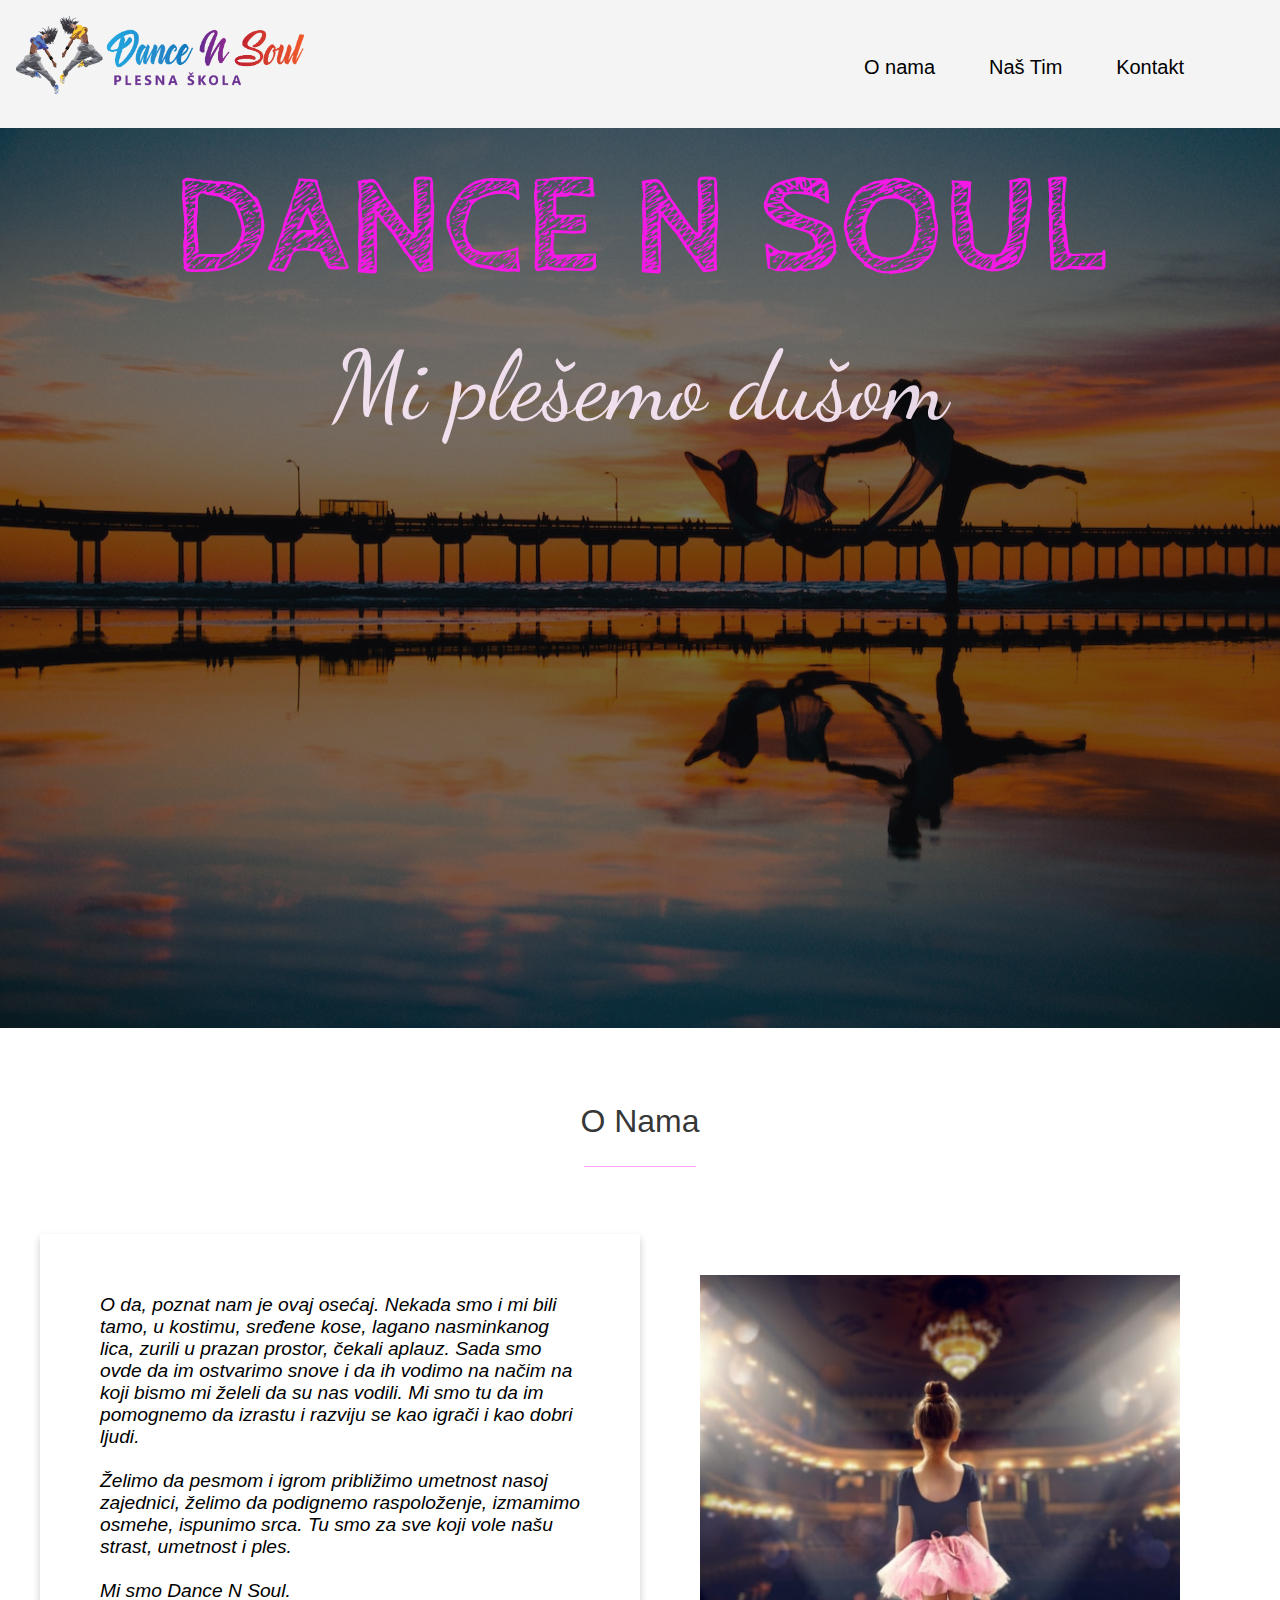
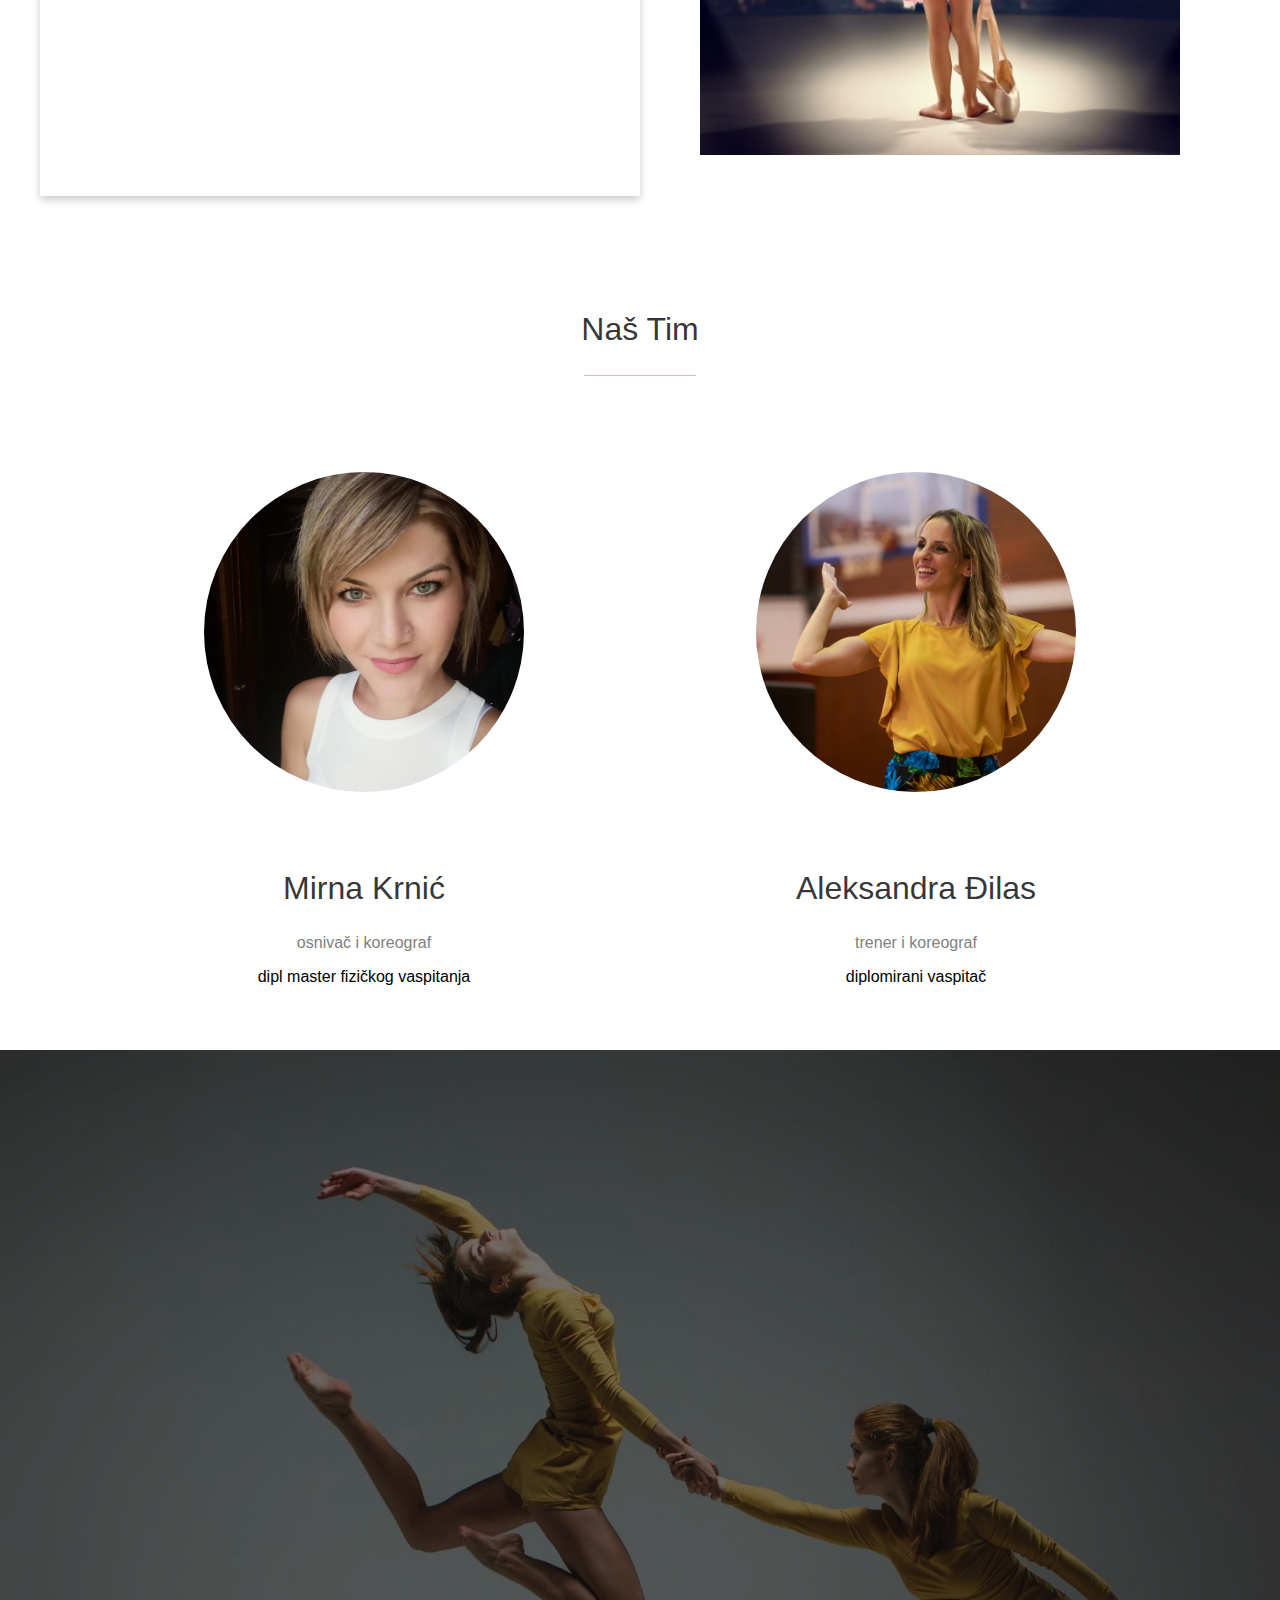
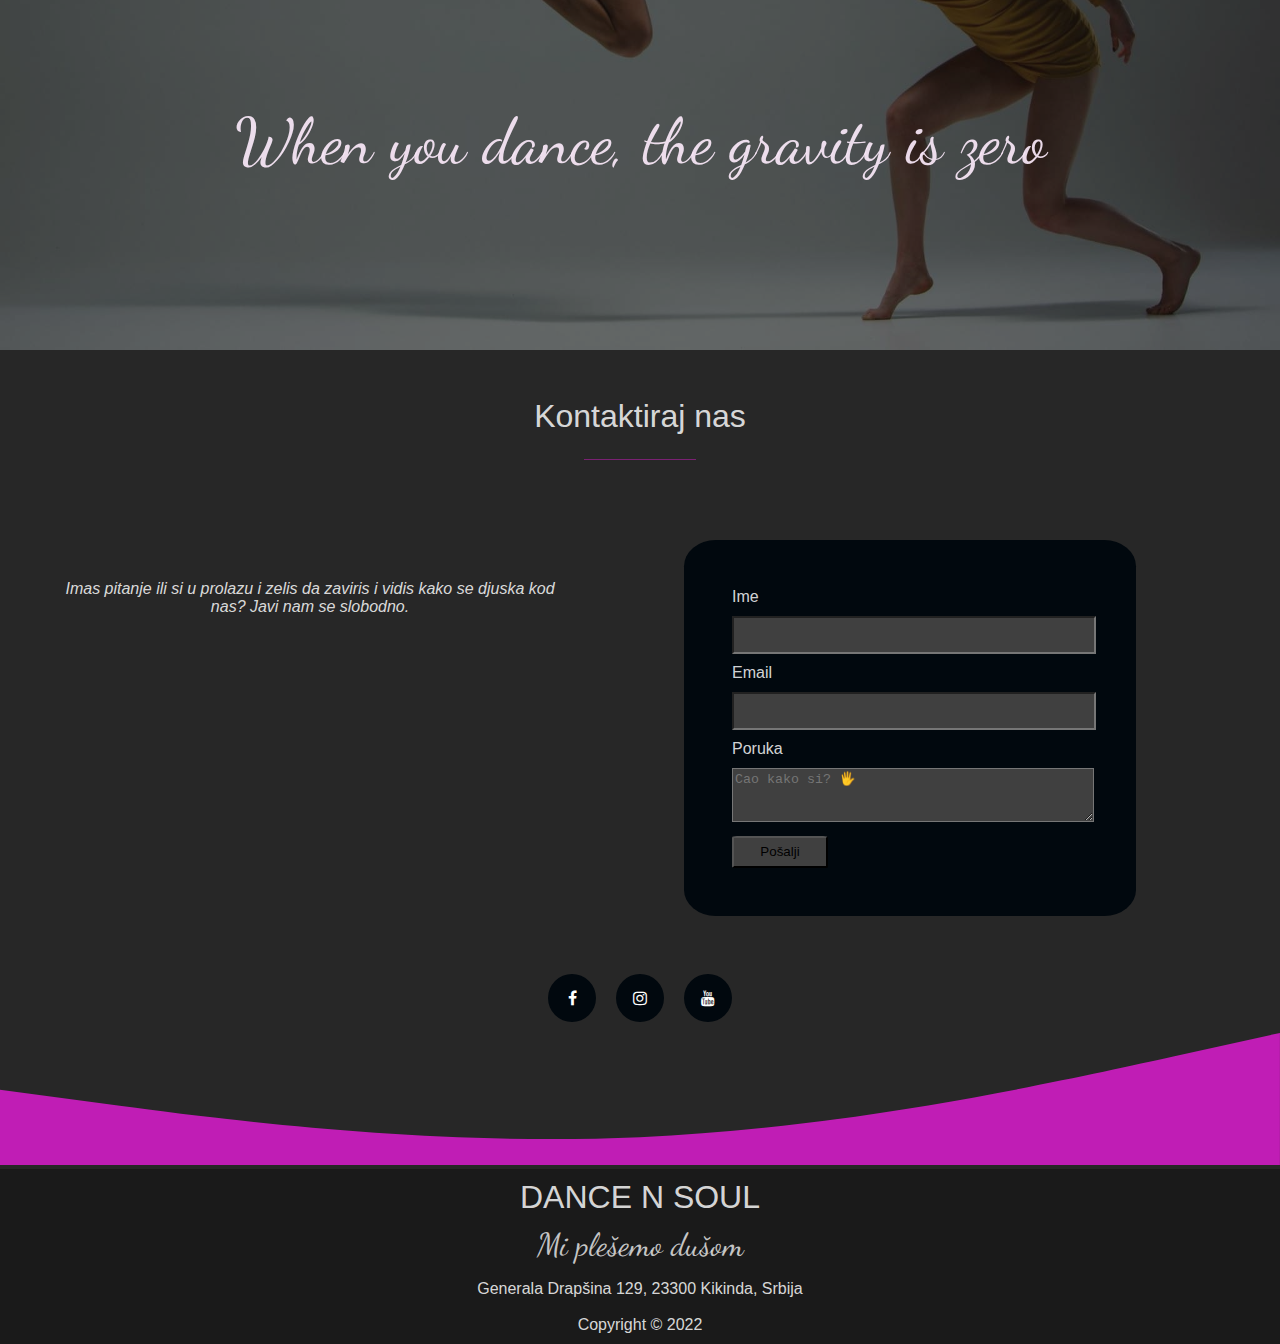
==== commit 21befa43: "adding contact section and some design changes" ====
--- a/index.html
+++ b/index.html
@@ -23,8 +23,8 @@
 
       <ul>
         <li><a href="#section-2">O nama</a></li>
-        <li><a href="#section-3">Nas Tim</a></li>
-        <li><a href="#section-4">Galerija</a></li>
+        <li><a href="#section-3">Naš Tim</a></li>
+        <li><a href="#section-4">Kontakt</a></li>
       </ul>
     </nav>
 
@@ -33,7 +33,7 @@
       <img src="./slike/bg.jpg" alt="DnS" />
       <div class="text-wrapper">
         <h1>DANCE N SOUL</h1>
-        <h3>Mi plesemo dusom</h3>
+        <h3>Mi plešemo dušom</h3>
       </div>
     </section>
 
@@ -43,15 +43,15 @@
       <div class="underline"></div>
       <div class="aboutUs-wrraper">
         <p class="card">
-          O da, poznat nam je ovaj osecaj. Nekada smo i mi bili tamo, u kostimu,
-          sredjene kose, lagano nasminkanog lica, zurili u prazan prostor,
-          cekali aplauz. Sada smo ovde da im ostvarimo snove i da ih vodimo na
-          nacim na koji bismo mi zeleli da su nas vodili. Mi smo tu da im
-          pomognemo da se izrastu i razviju se kao igraci i kao dobri ljudi.<br />
+          O da, poznat nam je ovaj osećaj. Nekada smo i mi bili tamo, u kostimu,
+          sređene kose, lagano nasminkanog lica, zurili u prazan prostor,
+          čekali aplauz. Sada smo ovde da im ostvarimo snove i da ih vodimo na
+          načim na koji bismo mi želeli da su nas vodili. Mi smo tu da im
+          pomognemo da izrastu i razviju se kao igrači i kao dobri ljudi.<br />
           <br />
-          Zelimo da pesmom i igrom priblizimo umetnost nasoj zajednici, zelimo
-          da podignemo raspolozenje, izmamimo osmehe, ispunimo srca. Tu smo za
-          sve koji vole nasu strast, umetnost i ples.
+          Želimo da pesmom i igrom približimo umetnost nasoj zajednici, želimo
+          da podignemo raspoloženje, izmamimo osmehe, ispunimo srca. Tu smo za
+          sve koji vole našu strast, umetnost i ples.
           <br /><br />
           Mi smo Dance N Soul.
         </p>
@@ -61,7 +61,7 @@
 
     <!-- Team section -->
     <section id="section-3" class="container">
-      <h2>Nas Tim</h2>
+      <h2>Naš Tim</h2>
       <div class="underline"></div>
 
       <div class="team-wrraper">
@@ -92,65 +92,79 @@
 
     <!-- just one picture :) -->
     <section class="gravity">
-      <img src="./slike/big-leap.jpg" />
+      <img src="./slike/fly.jpg" />
       <div class="text-wrapper">
           <h3>When you dance, the gravity is zero</h3>
         </div>
       </div>
     </section>
 
-    <!-- galery section-->
+    <!-- kontakti-->
     <section id="section-4">
-      <div>
-        <h2>Galerija</h2>
-        <div class="underline"></div>
-        <div class="slider-wrapper">
-          <button id="left-btn"><i class="arrow"></i></button>
-          <div class="slider-images">
-            <img src="./slike/s1.jpg" />
-            <img src="./slike/s2.jpg" />
-            <img src="./slike/s10.jpg" />
-            <img src="./slike/s3.jpg" />
-            <img src="./slike/s12.jpg" />
-            <img src="./slike/s7.jpg" />
-            <img src="./slike/s8.jpg" />
-          </div>
-          <button id="right-btn"><i class="arrow"></i></button>
+      <h2>Kontaktiraj nas</h2>
+      <div class="underline"></div>
+      <div class="content-form-wrraper container">
+        <div class="pre_form-text">
+          <p>Imas pitanje ili si u prolazu i zelis da zaviris i vidis kako se djuska kod nas? Javi nam se slobodno.</p>
         </div>
-      </div>
+        <div class="form-wrraper" >
+          <form 
+            action="https://formspree.io/f/xgeqdzge"
+            method="POST">
+
+              <label for="name">Ime</label>
+              <input class="form-message" onfocus="this.value=''" name="name" type="text" required>
+              
+              <label for="email"> Email</label>
+              <input type="email" id="email" name="email"  class="form-message" ><br>
+              
+              <label>Poruka</label> 
+              <textarea class="form-message" name="message" placeholder="Cao kako si? 🖐"></textarea>
+            
+              <button type="submit">Pošalji</button>
+          </form>
+        </div>
+      </div>  
+
+        <div class="line">
+          <li>
+            <a
+              class="fa fa-facebook"
+              href="https://www.facebook.com/Dance-N-Soul-205111957030318"
+              target="blank"
+            ></a>
+          </li>
+          <li>
+            <a
+              class="fa fa-instagram"
+              href="https://www.instagram.com/dance_n_soul/"
+              target="blank"
+            ></a>
+          </li>
+          <li>
+            <a
+              class="fa fa-youtube"
+              href="https://www.youtube.com/channel/UCO1Mel-s2wBLecOdH6HY7vw"
+              target="blank"
+            ></a>
+          </li>
+        </div>
+      </ul>
+    </div>
+
+    <svg xmlns="http://www.w3.org/2000/svg" viewBox="0 95 1440 150">
+  <path fill="#f419e5d3" fill-opacity="0.9" d="M0,160L120,176C240,192,480,224,720,213.3C960,203,1200,149,1320,122.7L1440,96L1440,320L1320,320C1200,320,960,320,720,320C480,320,240,320,120,320L0,320Z"></path>
+    </svg>
+    
     </section>
 
     <!-- footer -->
     <footer>
       <h2>DANCE N SOUL</h2>
-      <div>
-        <ul>
-          <li>Generala Drapšina 129, 23300 Kikinda, Srbija</li>
-          <div class="line">
-            <li>
-              <a
-                class="fa fa-facebook"
-                href="https://www.facebook.com/Dance-N-Soul-205111957030318"
-                target="blank"
-              ></a>
-            </li>
-            <li>
-              <a
-                class="fa fa-instagram"
-                href="https://www.instagram.com/dance_n_soul/"
-                target="blank"
-              ></a>
-            </li>
-            <li>
-              <a
-                class="fa fa-youtube"
-                href="https://www.youtube.com/channel/UCO1Mel-s2wBLecOdH6HY7vw"
-                target="blank"
-              ></a>
-            </li>
-          </div>
-        </ul>
-      </div>
+      <h3>Mi plešemo dušom</h3>
+     <p>Generala Drapšina 129, 23300 Kikinda, Srbija <br><br> Copyright &copy; 2022
+    </p>
+         
     </footer>
 
     <script type="text/javascript" src="script.js"></script>
--- a/style.css
+++ b/style.css
@@ -10,16 +10,12 @@
   scroll-behavior: smooth;
 }
 
-section {
-  padding-bottom: 3em;
-}
-
 h1 {
   margin: 0;
   padding: 1rem;
   font-family: "Cabin Sketch", cursive;
-  font-size: 7rem;
-  color: rgba(158, 0, 0, 0.9);
+  font-size: 9rem;
+  color: #f419e5;
 }
 
 h2 {
@@ -27,12 +23,13 @@
   font-size: 2em;
   text-align: center;
   font-weight: 400;
+  padding-top: 3rem;
 }
 
 h3 {
   font-family: "Dancing Script", handwriting;
   font-weight: 400;
-  color: rgba(243, 219, 219, 0.9);
+  color: #fae8f8ec;
 }
 
 .container {
@@ -45,7 +42,7 @@
 .header {
   height: 6em;
   padding: 1em;
-  background-color: #1b1b1e16;
+  background-color: #0f0f0f0c;
 }
 
 .header img {
@@ -76,7 +73,7 @@
 .header li:after {
   display: block;
   content: "";
-  border-bottom: solid 2px rgba(158, 0, 0, 0.4);
+  border-bottom: solid 2px #f419e567;
   transform: scaleX(0);
   transition: transform 300ms ease-in-out;
 }
@@ -99,7 +96,7 @@
 }
 
 .text-wrapper {
-  background-color: #030e247f;
+  background-color: #0f0f0f93;
   position: absolute;
   height: 100vh;
   top: 0;
@@ -121,34 +118,33 @@
   margin: auto;
   height: 1px;
   width: 7em;
-  background-color: rgba(158, 0, 0, 0.4);
+  background-color: #f419e567;
 }
 
 .aboutUs-wrraper {
   display: flex;
-  justify-content: space-between;
-  align-items: center;
-  margin-top: 2em;
+  margin: 3em 0;
 }
 
 .aboutUs-wrraper img {
-  width: 20em;
+  width: 40%;
+  padding: 5%;
 }
 
 .card {
   box-shadow: 0 4px 8px 0 rgba(0, 0, 0, 0.2);
   font-style: italic;
   font-size: 1.2em;
-  width: 47%;
+  width: 40%;
   padding: 5%;
-  margin: 1em;
 }
 
 /* nas tim */
 
 .team-wrraper {
   display: flex;
-  padding-top: 2rem;
+  margin-top: 3rem;
+  padding: 3rem;
   justify-content: space-around;
 }
 
@@ -183,104 +179,101 @@
   right: 0;
   bottom: 10%;
   text-align: center;
-}
-
-/*Galerija*/
-
-.slider-wrapper {
-  max-width: 80%;
-  box-shadow: 0 24px 38px 3px rgba(0, 0, 0, 0.14),
-    0 9px 46px 8px rgba(0, 0, 0, 0.12), 0 11px 15px -7px rgba(0, 0, 0, 0.2);
-  margin: auto;
-  margin-top: 20px;
-  position: relative;
-}
-
-.slider-wrapper .slider-images {
-  height: 100%;
-}
-
-.slider-wrapper .slider-images img {
+  padding: 1rem;
+}
+
+/*Kontakt*/
+
+#section-4 {
+  background-color: #0f0f0fe6;
+  color: rgba(255, 255, 255, 0.838);
+  text-align: center;
+}
+
+#section-4 h2 {
+  margin: 0;
+  padding: 3rem 0 1.5rem 0;
+  color: rgba(255, 255, 255, 0.838);
+}
+
+#section-4 p {
+  color: rgba(255, 255, 255, 0.838);
+  font-size: 1rem;
+  margin: 2.5rem 0;
+  font-family: sans-serif;
+  font-weight: 200;
+  font-style: italic;
+  padding: 0 1rem;
+}
+
+.content-form-wrraper {
+  display: flex;
+  padding-top: 5rem;
+}
+
+.pre_form-text {
+  width: 45%;
+}
+
+.pre_form-text h3 {
+  padding: 0 1rem;
+}
+
+form {
+  margin: 2rem;
+}
+
+.form-wrraper {
+  padding: 1rem;
+  background-color: #01080e;
+  width: 35%;
+  margin: 0 auto;
+  border-radius: 7%;
+  text-align: left;
+}
+
+form input {
   width: 100%;
-  height: 100%;
-  object-fit: cover;
-  display: none;
-}
-
-.slider-wrapper .slider-images img:first-child {
-  display: block;
-}
-
-.slider-wrapper button {
-  width: 4rem;
-  border: none;
-  outline: none;
-  background: transparent;
-  cursor: pointer;
-  top: 40%;
-  position: absolute;
-  z-index: 999;
-}
-
-.slider-wrapper button .arrow {
-  border: solid #fff;
-  border-width: 0 4px 4px 0;
-  display: inline-block;
+  height: 2rem;
+  background-color: #404040;
+  color: #fff;
+  margin: 10px 0;
+}
+
+form textarea {
+  width: 100%;
+  height: 3rem;
+  background-color: #404040;
+  color: #fff;
+  margin: 10px 0;
+}
+
+form button {
+  width: 6rem;
+  height: 2rem;
+  background-color: #404040;
+  border-radius: 5%;
+}
+
+form button:hover {
+  background-color: #202020;
+}
+
+.line {
+  padding-top: 3rem;
+  display: flex;
+  justify-content: center;
+}
+
+.line li {
+  list-style: none;
   padding: 10px;
-  transition: transform 0.3s ease-out;
-  outline: none;
-}
-
-.slider-wrapper #right-btn {
-  right: 0;
-}
-
-.slider-wrapper #right-btn .arrow {
-  transform: rotate(-45deg);
-}
-
-.slider-wrapper #left-btn {
-  left: 0;
-}
-
-.slider-wrapper #left-btn .arrow {
-  transform: rotate(135deg);
-}
-
-/*footer*/
-
-footer {
-  text-align: center;
-  background-color: #00000928;
-  color: #000009;
-  display: flex;
-  align-items: center;
-  justify-content: center;
-  flex-direction: column;
-}
-
-footer ul {
-  list-style: none;
-  padding: 0;
-}
-
-footer h2 {
-  margin-left: 3px;
-  margin-right: 3px;
-}
-
-.line {
-  display: flex;
-  flex-direction: row;
-  justify-content: space-between;
-  margin-top: 1em;
 }
 
 .fa {
   padding: 1rem;
   font-size: 2rem;
-  width: 2rem;
-  text-align: center;
+  width: 1rem;
   text-decoration: none;
   border-radius: 50%;
 }
@@ -290,18 +283,44 @@
 }
 
 .fa-facebook {
-  background: #3b5998;
+  background: #01080e;
   color: white;
 }
 
 .fa-instagram {
-  background: #125688;
+  background: #01080e;
   color: white;
 }
 
 .fa-youtube {
-  background: #bb0000;
+  background: #01080e;
   color: white;
+}
+
+/*footer*/
+
+footer {
+  text-align: center;
+  background-color: #0f0f0ff3;
+  color: rgba(255, 255, 255, 0.838);
+}
+
+footer h2 {
+  margin: 0;
+  padding: 10px;
+  color: rgba(255, 255, 255, 0.838);
+}
+
+footer h3 {
+  margin: 0;
+  padding-bottom: 1rem;
+  color: rgba(255, 255, 255, 0.763);
+  font-size: 2rem;
+}
+
+footer p {
+  margin: 0;
+  padding-bottom: 10px;
 }
 
 /****  MEDIA QUERY *****/
@@ -319,7 +338,7 @@
   }
 
   h1 {
-    font-size: 5rem;
+    font-size: 6.5rem;
   }
 
   .bg img {
@@ -340,31 +359,53 @@
     width: 5rem;
   }
 
+  .aboutUs-wrraper {
+    flex-direction: column-reverse;
+    align-items: center;
+  }
+
   .card {
-    font-size: 1em;
+    width: 75%;
   }
 
   .aboutUs-wrraper img {
-    width: 14rem;
-    height: 18rem;
-  }
-
-  .team-card img {
-    width: 15rem;
+    width: 75%;
+  }
+
+  .team-wrraper {
+    flex-direction: column;
+  }
+
+  .team-card {
+    display: flex;
+    flex-direction: column;
+    align-items: center;
+    margin-bottom: 2rem;
   }
 
   .gravity img {
-    width: 150%;
-    left: -20%;
+    width: 100%;
   }
   .gravity h3 {
     font-size: 3rem;
   }
 
-  .slider-wrapper .slider-images {
-    height: auto;
-  }
-}
+  .content-form-wrraper {
+    flex-direction: column;
+    align-items: center;
+    padding-top: 3rem;
+  }
+
+  .pre_form-text {
+    width: 85%;
+  }
+
+  .form-wrraper {
+    width: 55%;
+  }
+}
+
+/******** 500px ******/
 
 @media (max-width: 500px) {
   .header {
@@ -381,7 +422,7 @@
     padding: 20px;
     width: 100%;
     background: url("slike/menu.png") no-repeat 98% center;
-    background-color: #404040;
+    background-color: #0f0f0ff3;
     cursor: pointer;
   }
 
@@ -392,7 +433,7 @@
   .header ul {
     display: none;
     overflow: hidden;
-    background-color: #606060;
+    background-color: #464646;
     width: 100%;
     margin: 0;
     padding: 0;
@@ -410,7 +451,7 @@
   .header ul li a {
     color: #fff;
     padding: 10px;
-    border-bottom: 1px solid #404040;
+    border-bottom: 1px solid #0f0f0fe6;
     display: block;
     margin: 0;
   }
@@ -421,24 +462,34 @@
 
   .bg {
     z-index: 1;
+    height: 80vh;
   }
 
   .bg img {
     width: 200%;
     left: -100%;
-  }
-
-  .gravity img {
-    width: 200%;
-    left: -50%;
-  }
-
-  .gravity h3 {
-    font-size: 2rem;
-  }
-
-  .aboutUs-wrraper {
-    flex-direction: column-reverse;
+    height: 80vh;
+  }
+
+  .bg .text-wrapper {
+    height: 80vh;
+  }
+
+  h1 {
+    font-size: 5rem;
+  }
+
+  .bg h3 {
+    font-size: 3rem;
+  }
+
+  .aboutUs-wrraper img {
+    width: 80%;
+  }
+
+  .card {
+    width: 80%;
+    font-size: 1em;
   }
 
   .team-wrraper {
@@ -449,4 +500,38 @@
   .team-card {
     padding-top: 1em;
   }
-}
+
+  .team-card img {
+    width: 17rem;
+  }
+
+  .gravity {
+    height: 80vh;
+  }
+
+  .text-wrapper {
+    height: 80vh;
+  }
+  .gravity img {
+    height: 80vh;
+    max-width: 100%;
+    left: 0;
+  }
+
+  .gravity h3 {
+    font-size: 2rem;
+    padding: 0 3%;
+  }
+
+  .pre_form-text {
+    padding-bottom: 2rem;
+  }
+
+  .form-wrraper {
+    width: 80%;
+  }
+
+  form {
+    margin: 1rem;
+  }
+}
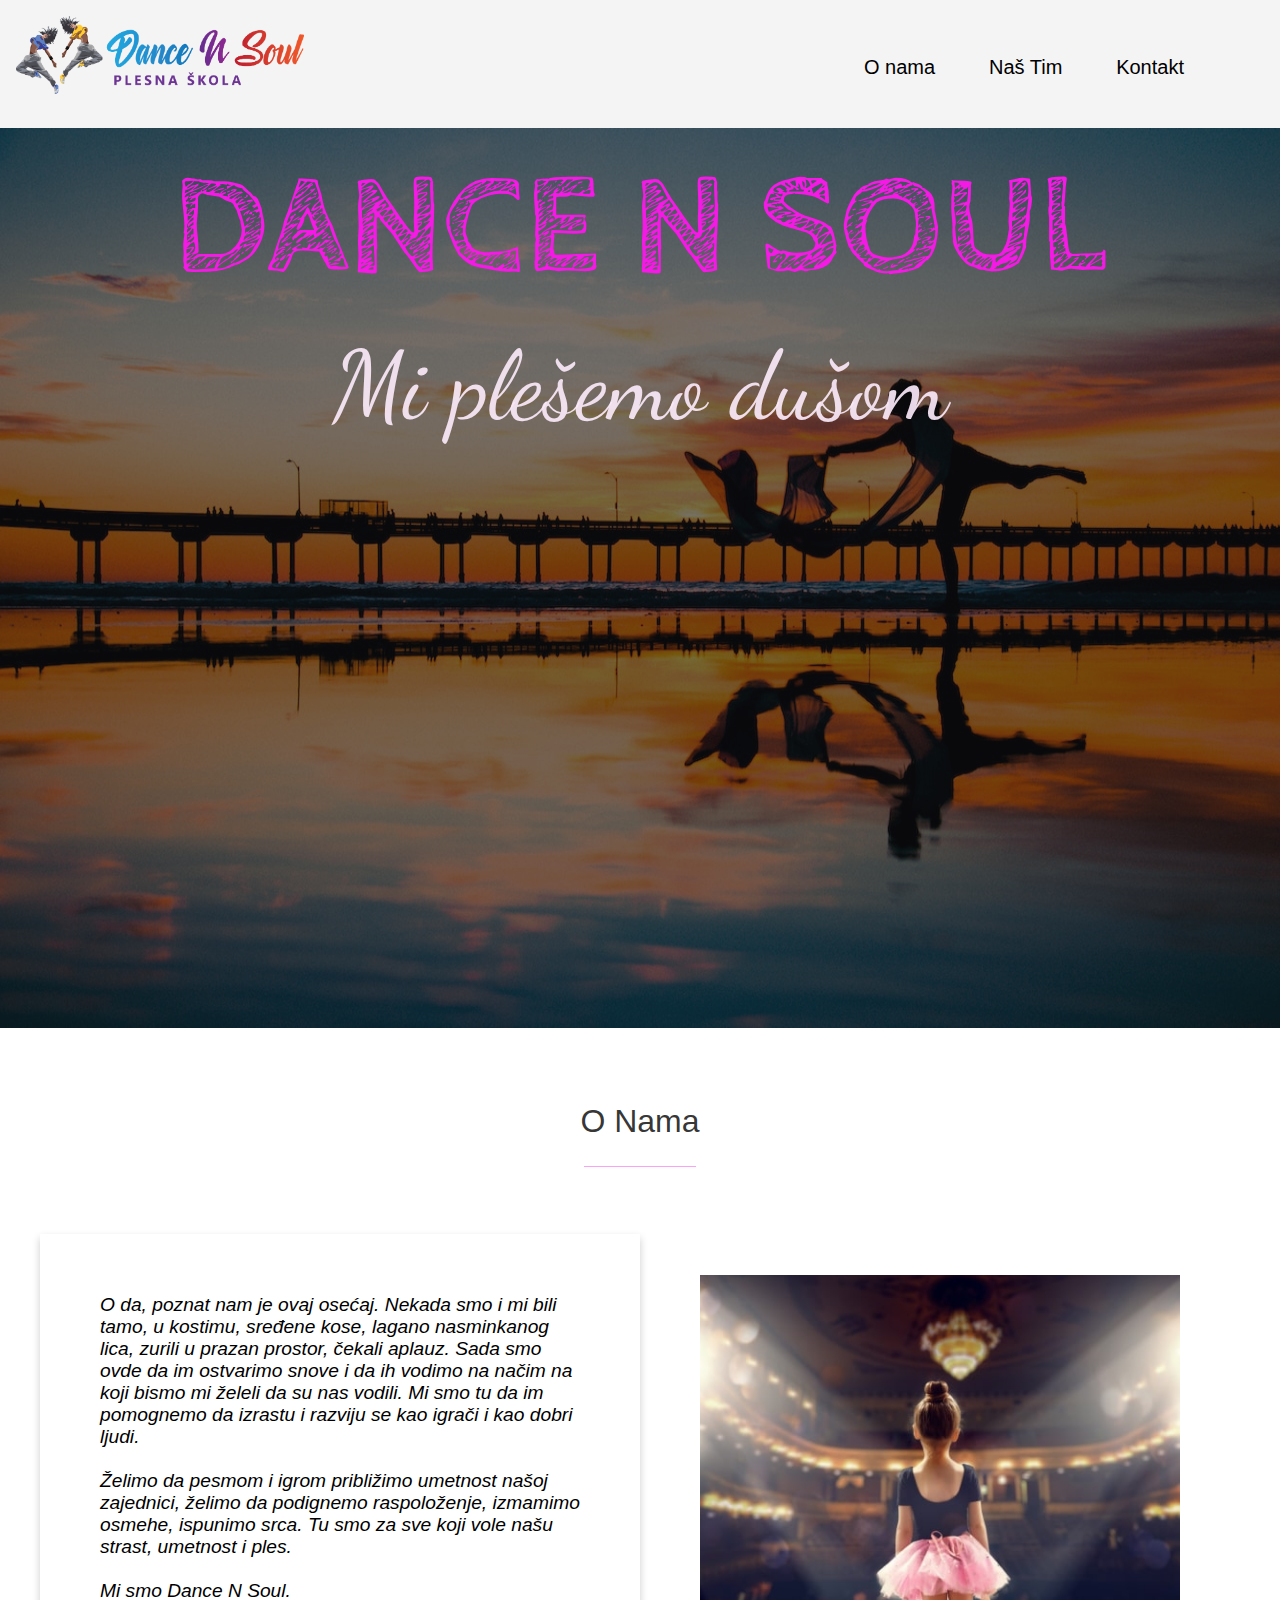
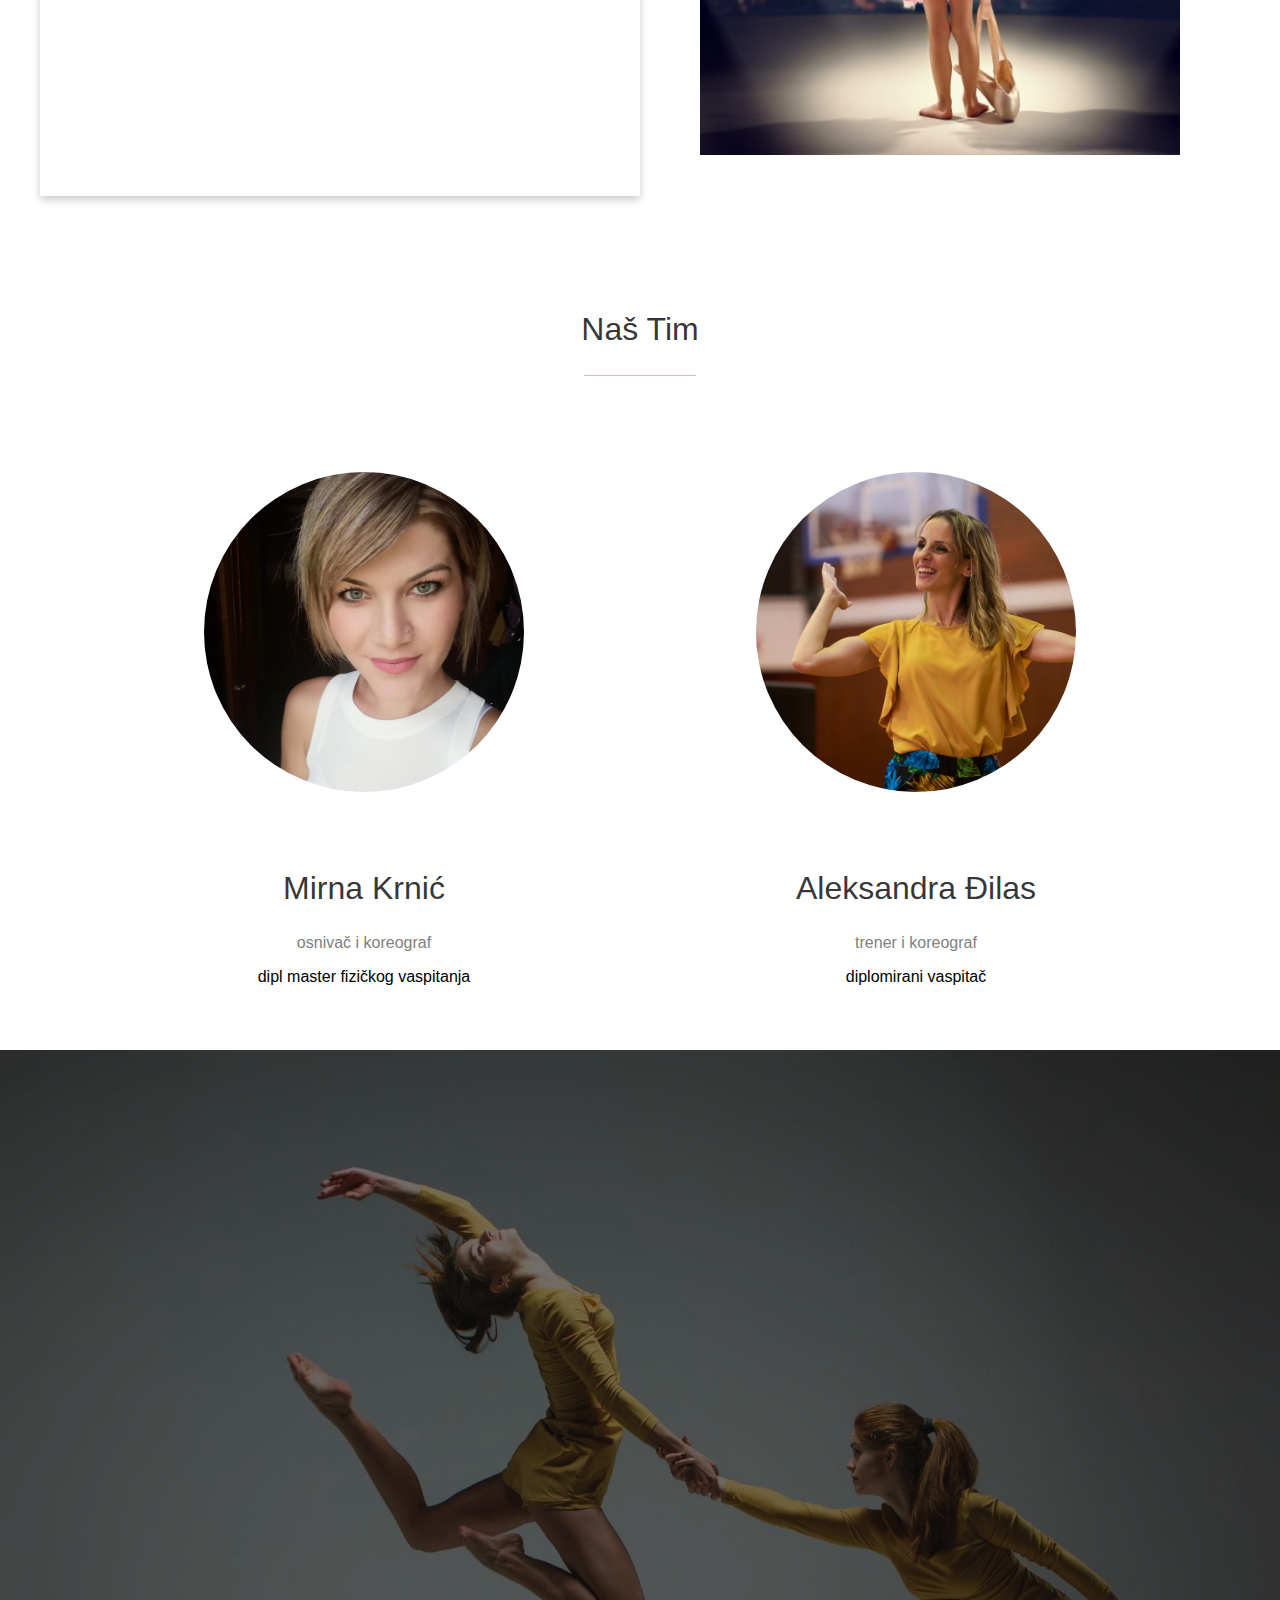
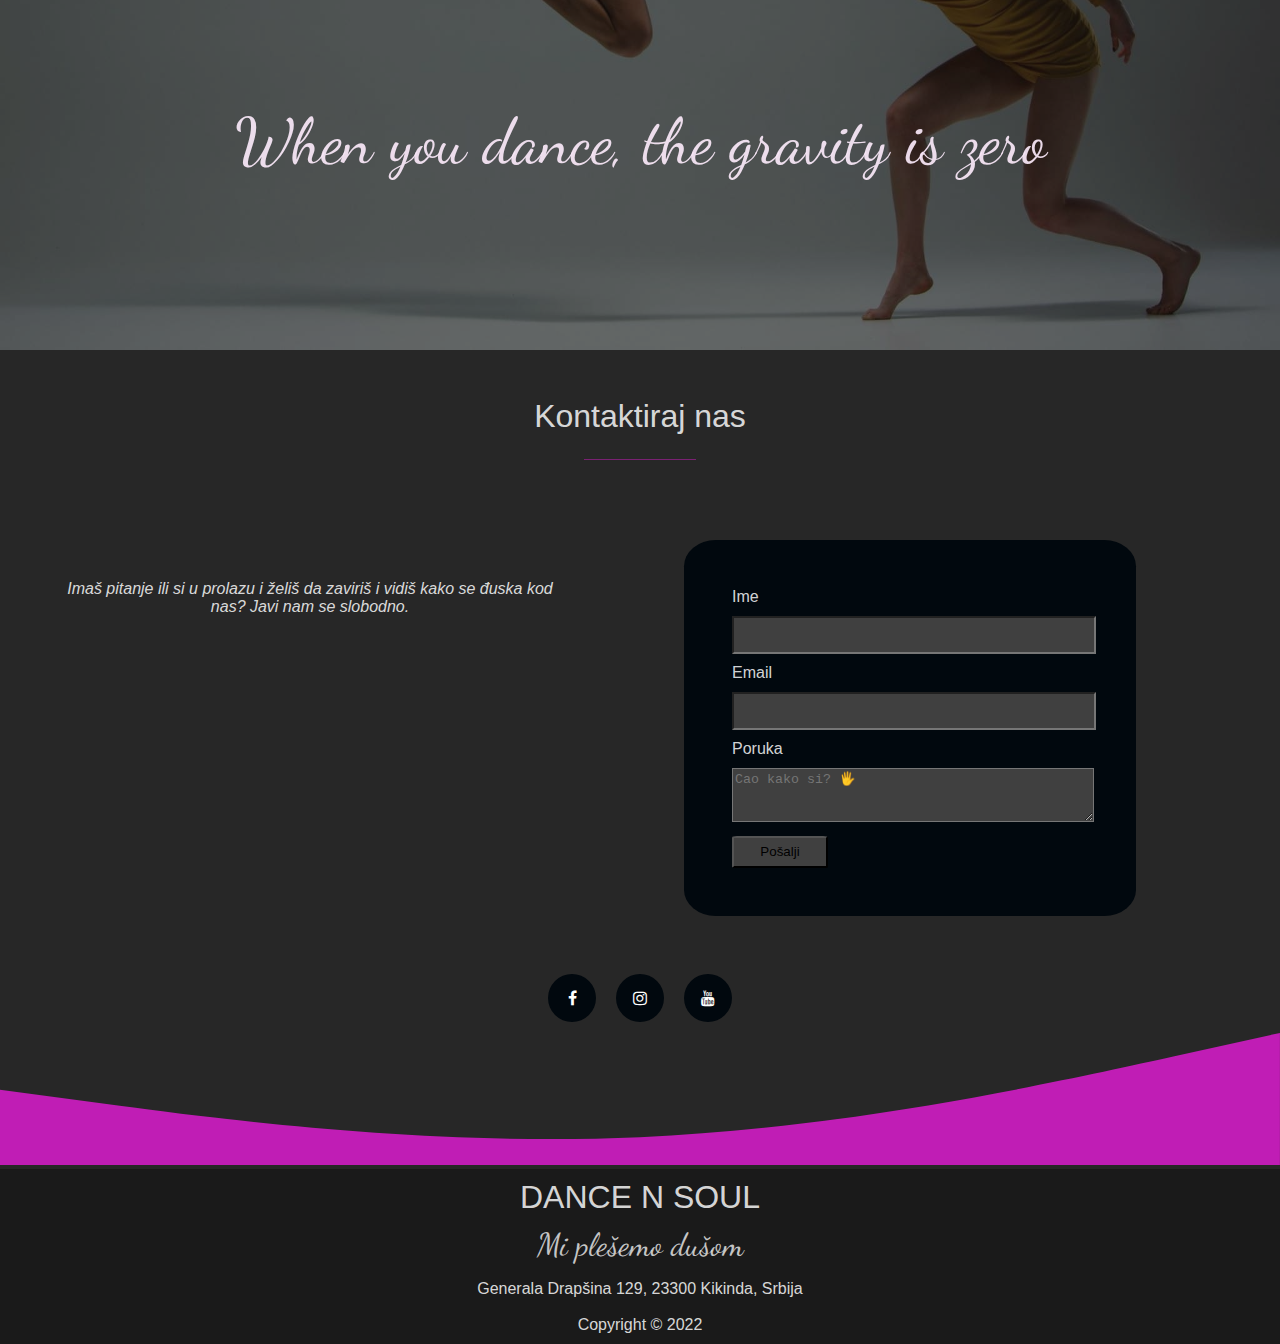
==== commit 9c56db00: "text corrections" ====
--- a/index.html
+++ b/index.html
@@ -49,7 +49,7 @@
           načim na koji bismo mi želeli da su nas vodili. Mi smo tu da im
           pomognemo da izrastu i razviju se kao igrači i kao dobri ljudi.<br />
           <br />
-          Želimo da pesmom i igrom približimo umetnost nasoj zajednici, želimo
+          Želimo da pesmom i igrom približimo umetnost našoj zajednici, želimo
           da podignemo raspoloženje, izmamimo osmehe, ispunimo srca. Tu smo za
           sve koji vole našu strast, umetnost i ples.
           <br /><br />
@@ -105,7 +105,7 @@
       <div class="underline"></div>
       <div class="content-form-wrraper container">
         <div class="pre_form-text">
-          <p>Imas pitanje ili si u prolazu i zelis da zaviris i vidis kako se djuska kod nas? Javi nam se slobodno.</p>
+          <p>Imaš pitanje ili si u prolazu i želiš da zaviriš i vidiš kako se đuska kod nas? Javi nam se slobodno.</p>
         </div>
         <div class="form-wrraper" >
           <form 
@@ -119,7 +119,7 @@
               <input type="email" id="email" name="email"  class="form-message" ><br>
               
               <label>Poruka</label> 
-              <textarea class="form-message" name="message" placeholder="Cao kako si? 🖐"></textarea>
+              <textarea class="form-message" name="message" onfocus="this.value=''" placeholder="Cao kako si? 🖐"></textarea>
             
               <button type="submit">Pošalji</button>
           </form>
--- a/style.css
+++ b/style.css
@@ -420,7 +420,7 @@
   .header .menu {
     display: block;
     padding: 20px;
-    width: 100%;
+    width: 98%;
     background: url("slike/menu.png") no-repeat 98% center;
     background-color: #0f0f0ff3;
     cursor: pointer;
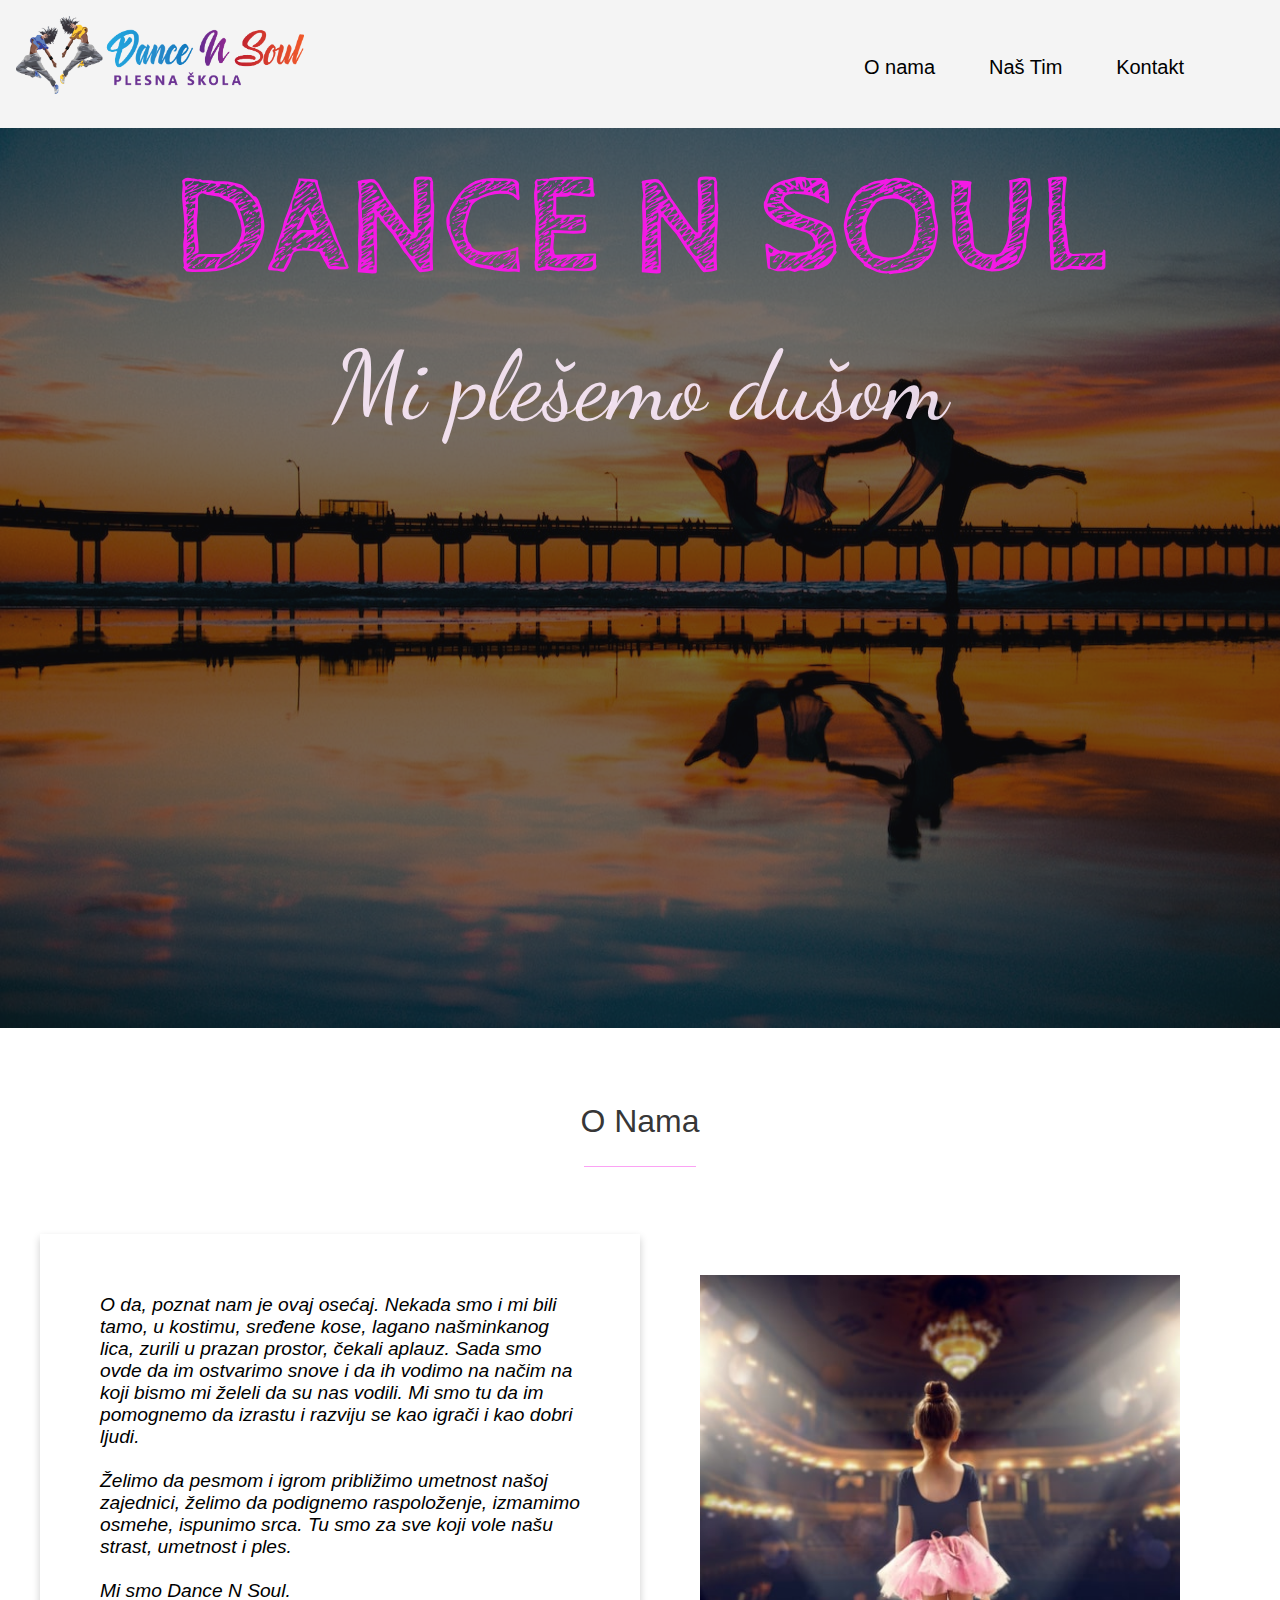
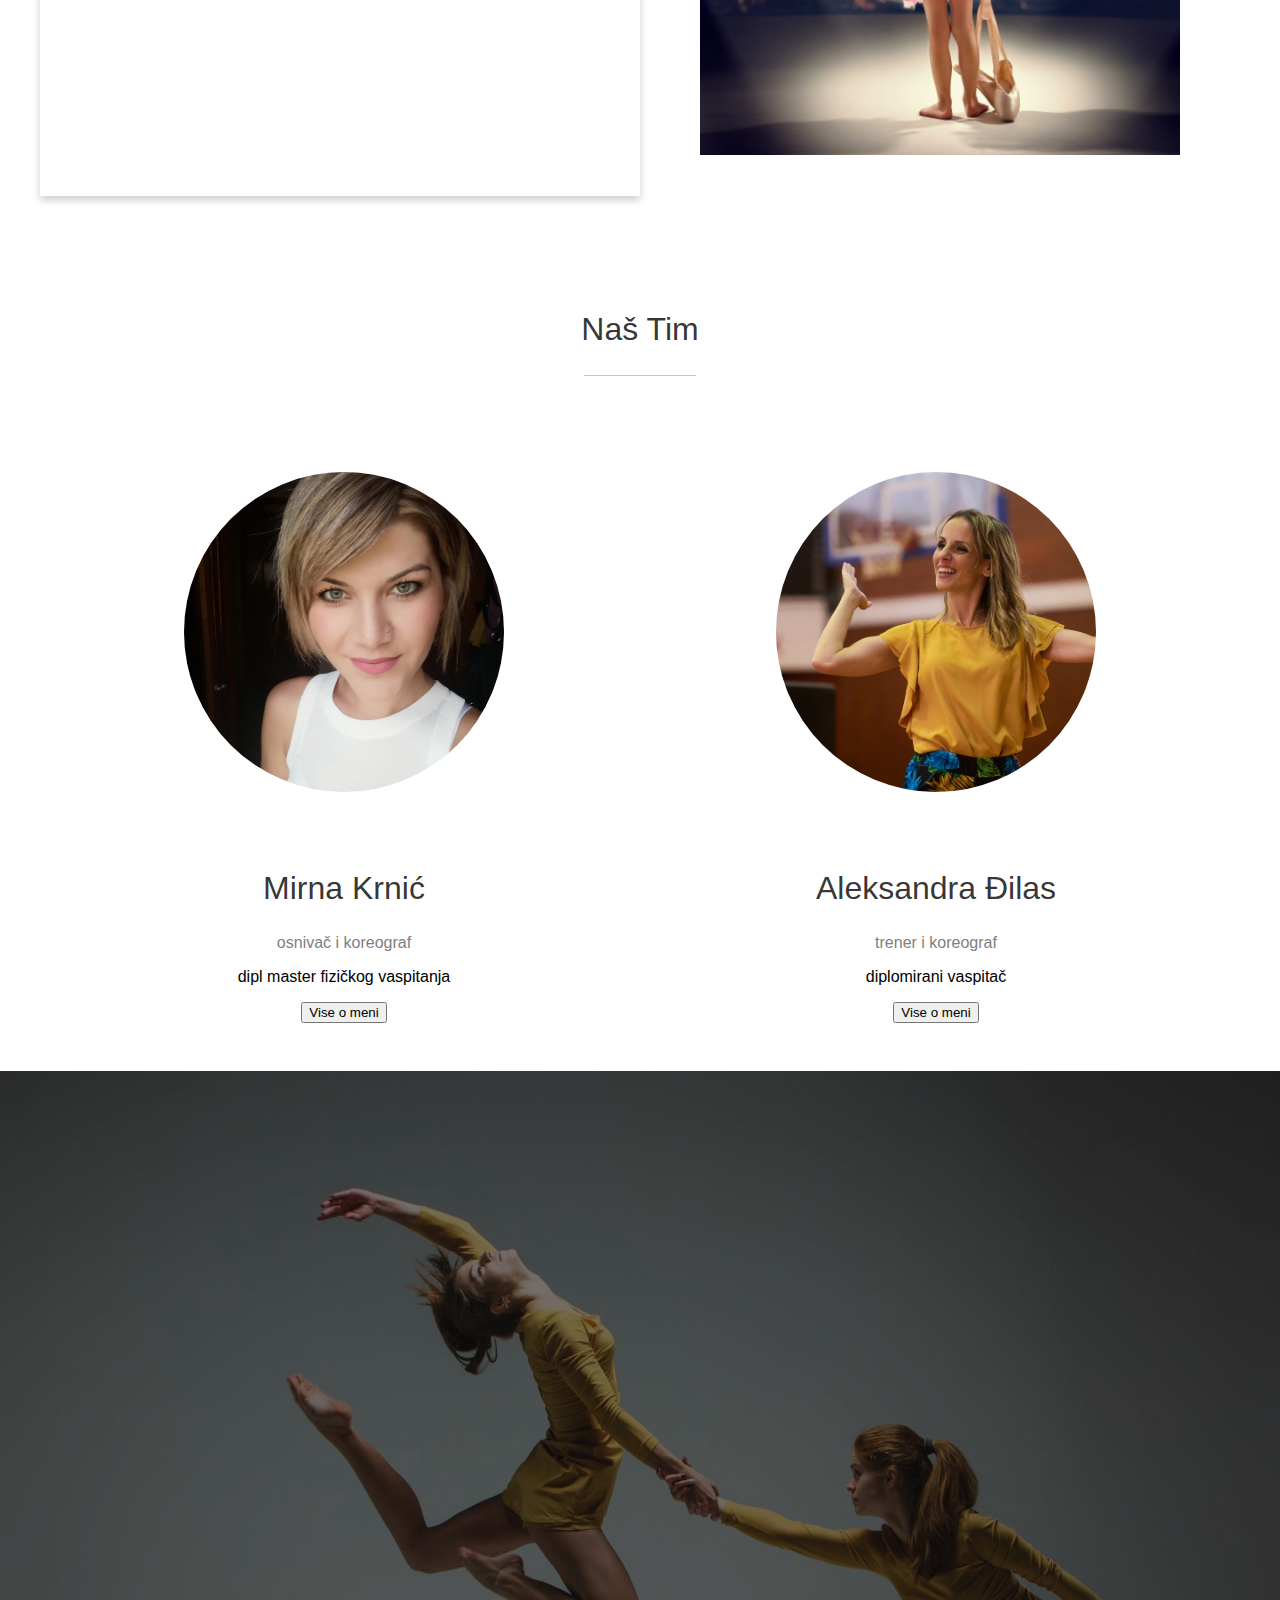
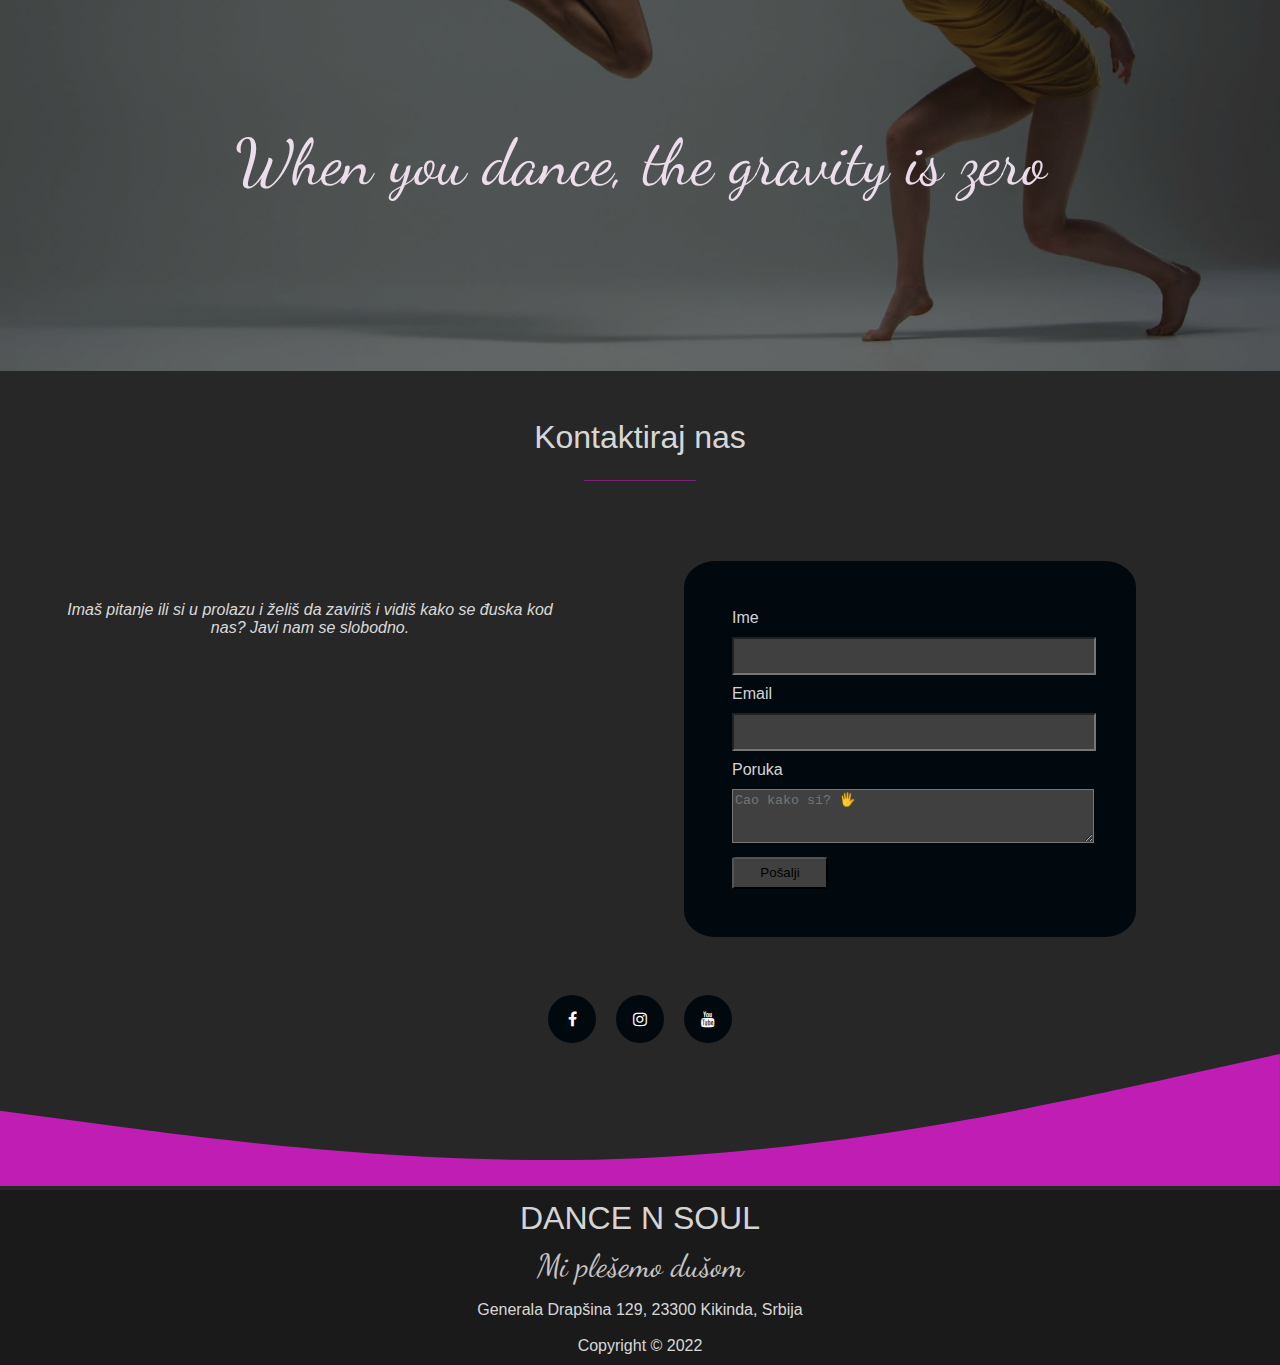
==== commit 4caa0acd: "adding popup-modal" ====
--- a/index.html
+++ b/index.html
@@ -44,7 +44,7 @@
       <div class="aboutUs-wrraper">
         <p class="card">
           O da, poznat nam je ovaj osećaj. Nekada smo i mi bili tamo, u kostimu,
-          sređene kose, lagano nasminkanog lica, zurili u prazan prostor,
+          sređene kose, lagano našminkanog lica, zurili u prazan prostor,
           čekali aplauz. Sada smo ovde da im ostvarimo snove i da ih vodimo na
           načim na koji bismo mi želeli da su nas vodili. Mi smo tu da im
           pomognemo da izrastu i razviju se kao igrači i kao dobri ljudi.<br />
@@ -60,7 +60,8 @@
     </section>
 
     <!-- Team section -->
-    <section id="section-3" class="container">
+    <section id="section-3" >
+      
       <h2>Naš Tim</h2>
       <div class="underline"></div>
 
@@ -71,9 +72,9 @@
             <h2>Mirna Krnić</h2>
             <p class="title">osnivač i koreograf</p>
             <p>dipl master fizičkog vaspitanja</p>
-            <!--p>Strast prema plesu sam pretvorila u svoj životni poziv, tako da sada radim i živim svoj san.</p-->
-            <!--p>example@example.com</p>
-                <p><button class="button">Contact</button></p-->
+            
+            <button id="mirna" class="button-mirna">Vise o meni</button>
+          
           </div>
         </div>
 
@@ -83,11 +84,27 @@
             <h2>Aleksandra Đilas</h2>
             <p class="title">trener i koreograf</p>
             <p>diplomirani vaspitač</p>
-            <!--p>example@example.com</p>
-                <p><button class="button">Contact</button></p-->
+             <button id="sanja" class="button-sanja">Vise o meni</button>
           </div>
         </div>
       </div>
+      <div class="mirna hidden">
+        <button class="close-modal">&times;</button>
+        <p>Cao, ja sam Mirna. 
+          <br>
+          <br>Strast prema plesu sam pretvorila u svoj životni poziv, tako da sada radim i živim svoj san.
+        <br><br>
+        Lorem ipsum dolor sit amet, consectetur adipiscing elit, sed do eiusmod tempor incididunt ut labore et dolore magna aliqua. Ut enim ad minim veniam, quis nostrud exercitation ullamco laboris nisi ut aliquip ex ea commodo consequat.</p></div>
+    </div>
+    <div class="sanja hidden">
+      <button class="close-modal">&times;</button>
+      <p>Cao, ja sam Sanja. 
+        <br>
+        
+      <br><br>
+      Lorem ipsum dolor sit amet, consectetur adipiscing elit, sed do eiusmod tempor incididunt ut labore et dolore magna aliqua. Ut enim ad minim veniam, quis nostrud exercitation ullamco laboris nisi ut aliquip ex ea commodo consequat.</p></div>
+  </div>
+    <div class="add"></div>
     </section>
 
     <!-- just one picture :) -->
--- a/style.css
+++ b/style.css
@@ -13,7 +13,7 @@
 h1 {
   margin: 0;
   padding: 1rem;
-  font-family: "Cabin Sketch", cursive;
+  font-family: 'Cabin Sketch', cursive;
   font-size: 9rem;
   color: #f419e5;
 }
@@ -27,7 +27,7 @@
 }
 
 h3 {
-  font-family: "Dancing Script", handwriting;
+  font-family: 'Dancing Script', handwriting;
   font-weight: 400;
   color: #fae8f8ec;
 }
@@ -72,7 +72,7 @@
 
 .header li:after {
   display: block;
-  content: "";
+  content: '';
   border-bottom: solid 2px #f419e567;
   transform: scaleX(0);
   transition: transform 300ms ease-in-out;
@@ -141,6 +141,10 @@
 
 /* nas tim */
 
+#section-3 {
+  position: relative;
+}
+
 .team-wrraper {
   display: flex;
   margin-top: 3rem;
@@ -159,6 +163,46 @@
 
 .title {
   color: grey;
+}
+
+.hidden {
+  display: none;
+}
+
+.overlay {
+  position: absolute;
+  top: 0;
+  left: 0;
+  width: 100%;
+  height: 100%;
+  background-color: rgba(0, 0, 0, 0.608);
+  backdrop-filter: blur(4px);
+  z-index: 1;
+}
+
+.mirna,
+.sanja {
+  position: absolute;
+  top: 50%;
+  left: 50%;
+  transform: translate(-50%, -50%);
+  width: 50%;
+  background-color: white;
+  padding: 3rem;
+  border-radius: 5px;
+  box-shadow: 0 3rem 5rem rgba(0, 0, 0, 0.3);
+  z-index: 10;
+}
+
+.close-modal {
+  position: absolute;
+  top: 0.2rem;
+  right: 1rem;
+  font-size: 3rem;
+  color: #333;
+  cursor: pointer;
+  border: none;
+  background: none;
 }
 
 /* Gravity section */
@@ -421,7 +465,7 @@
     display: block;
     padding: 20px;
     width: 98%;
-    background: url("slike/menu.png") no-repeat 98% center;
+    background: url('slike/menu.png') no-repeat 98% center;
     background-color: #0f0f0ff3;
     cursor: pointer;
   }
